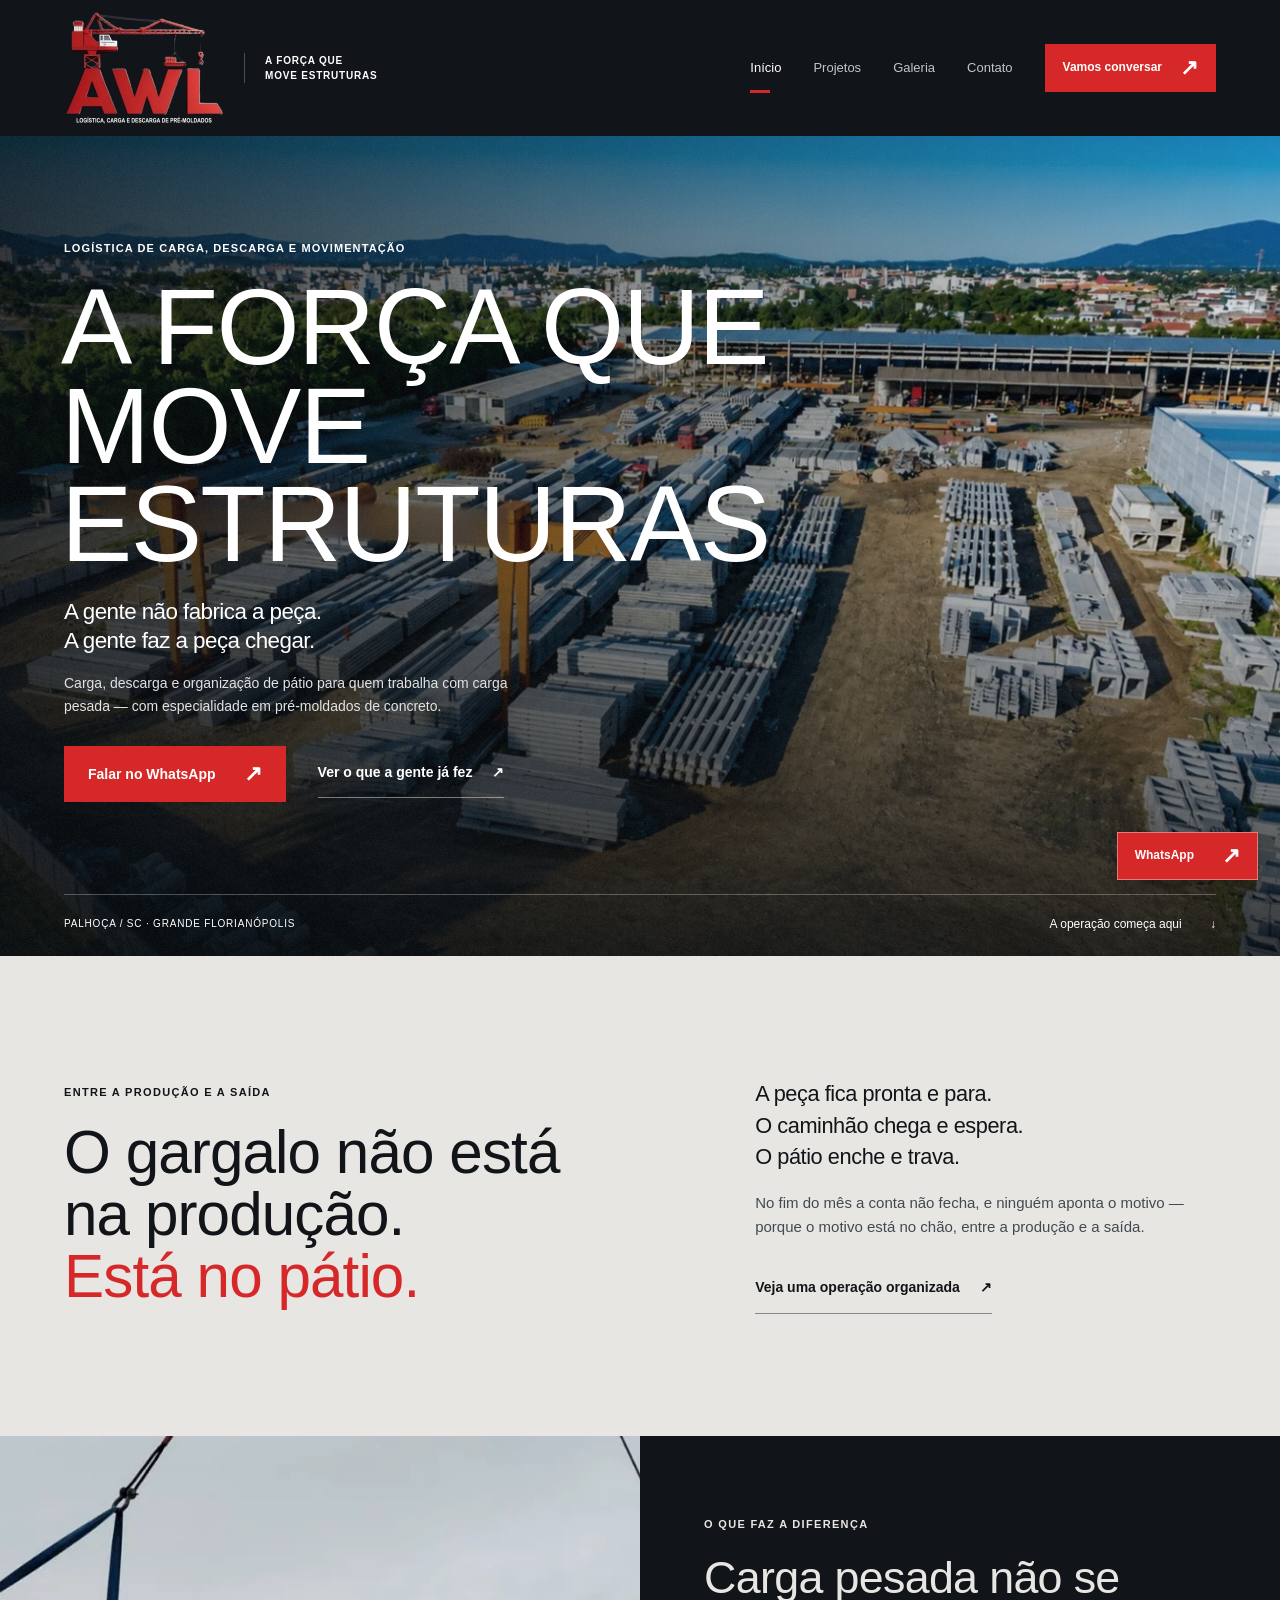
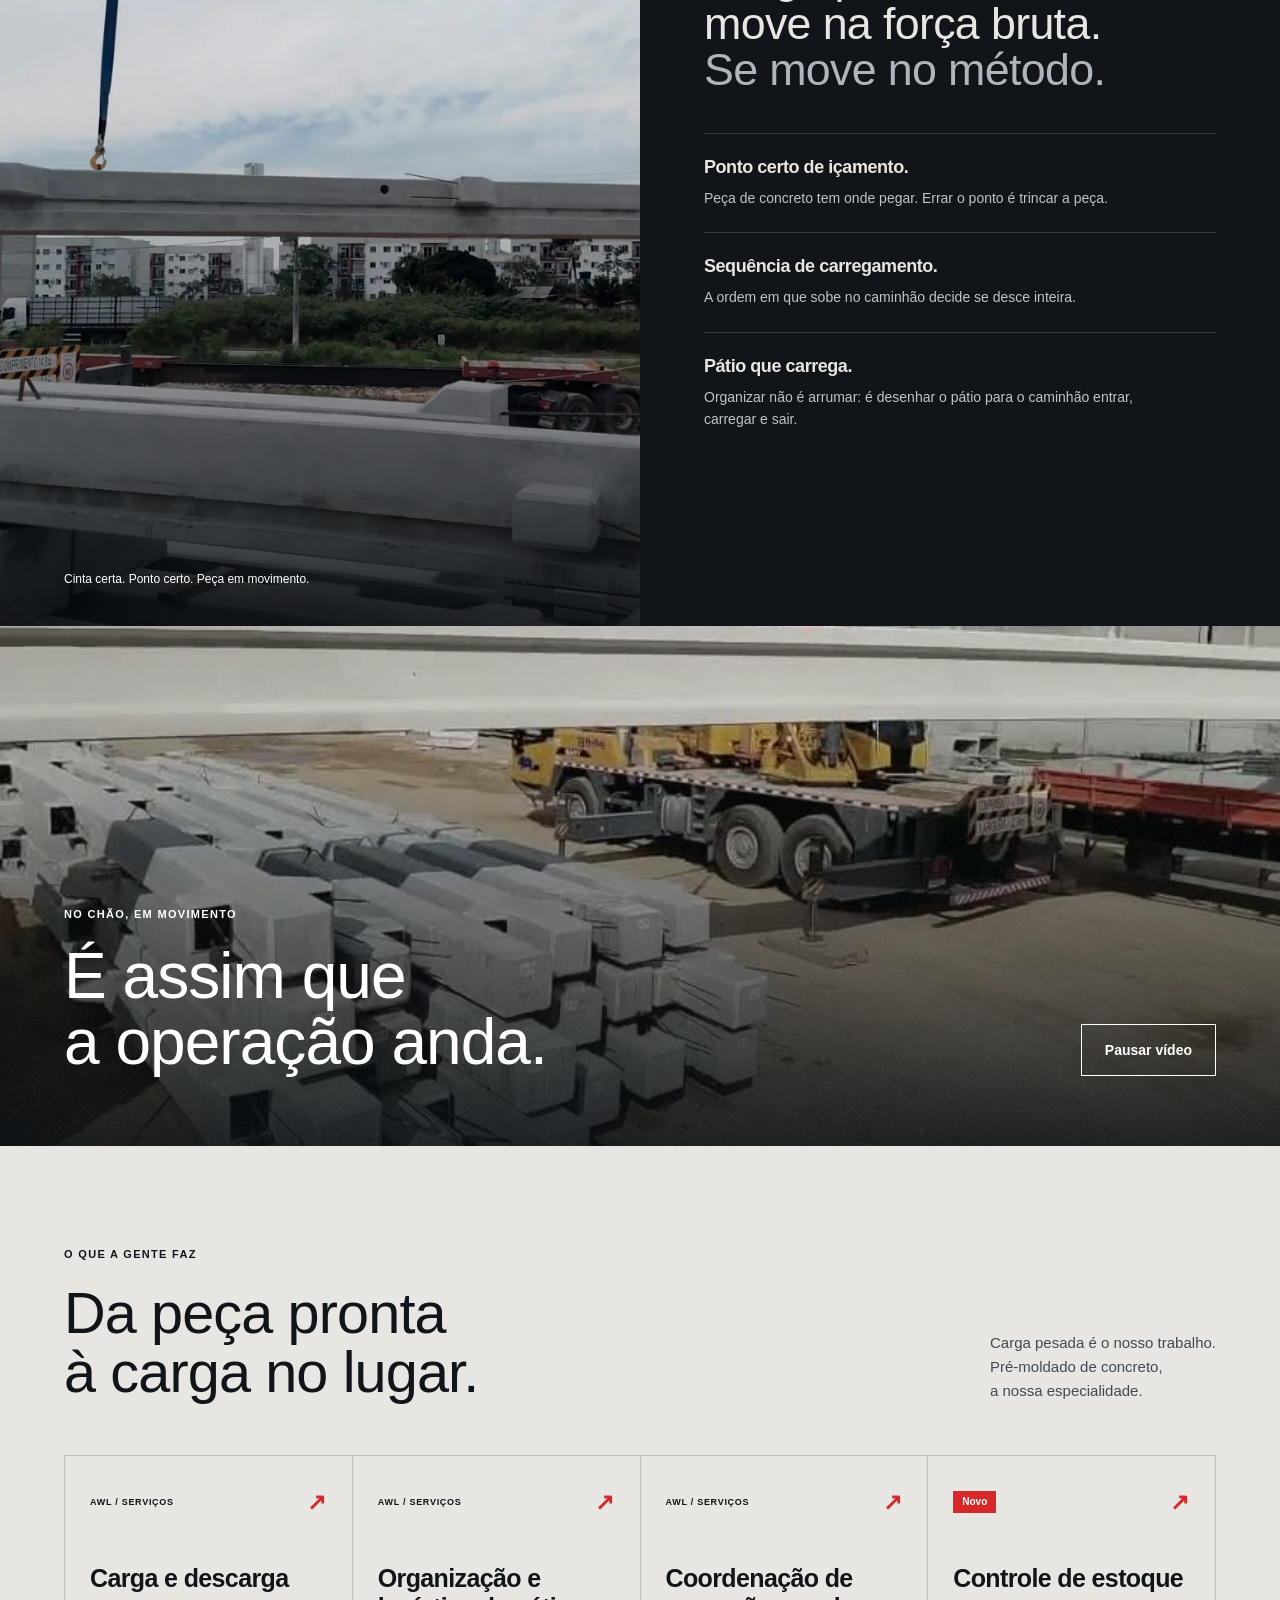
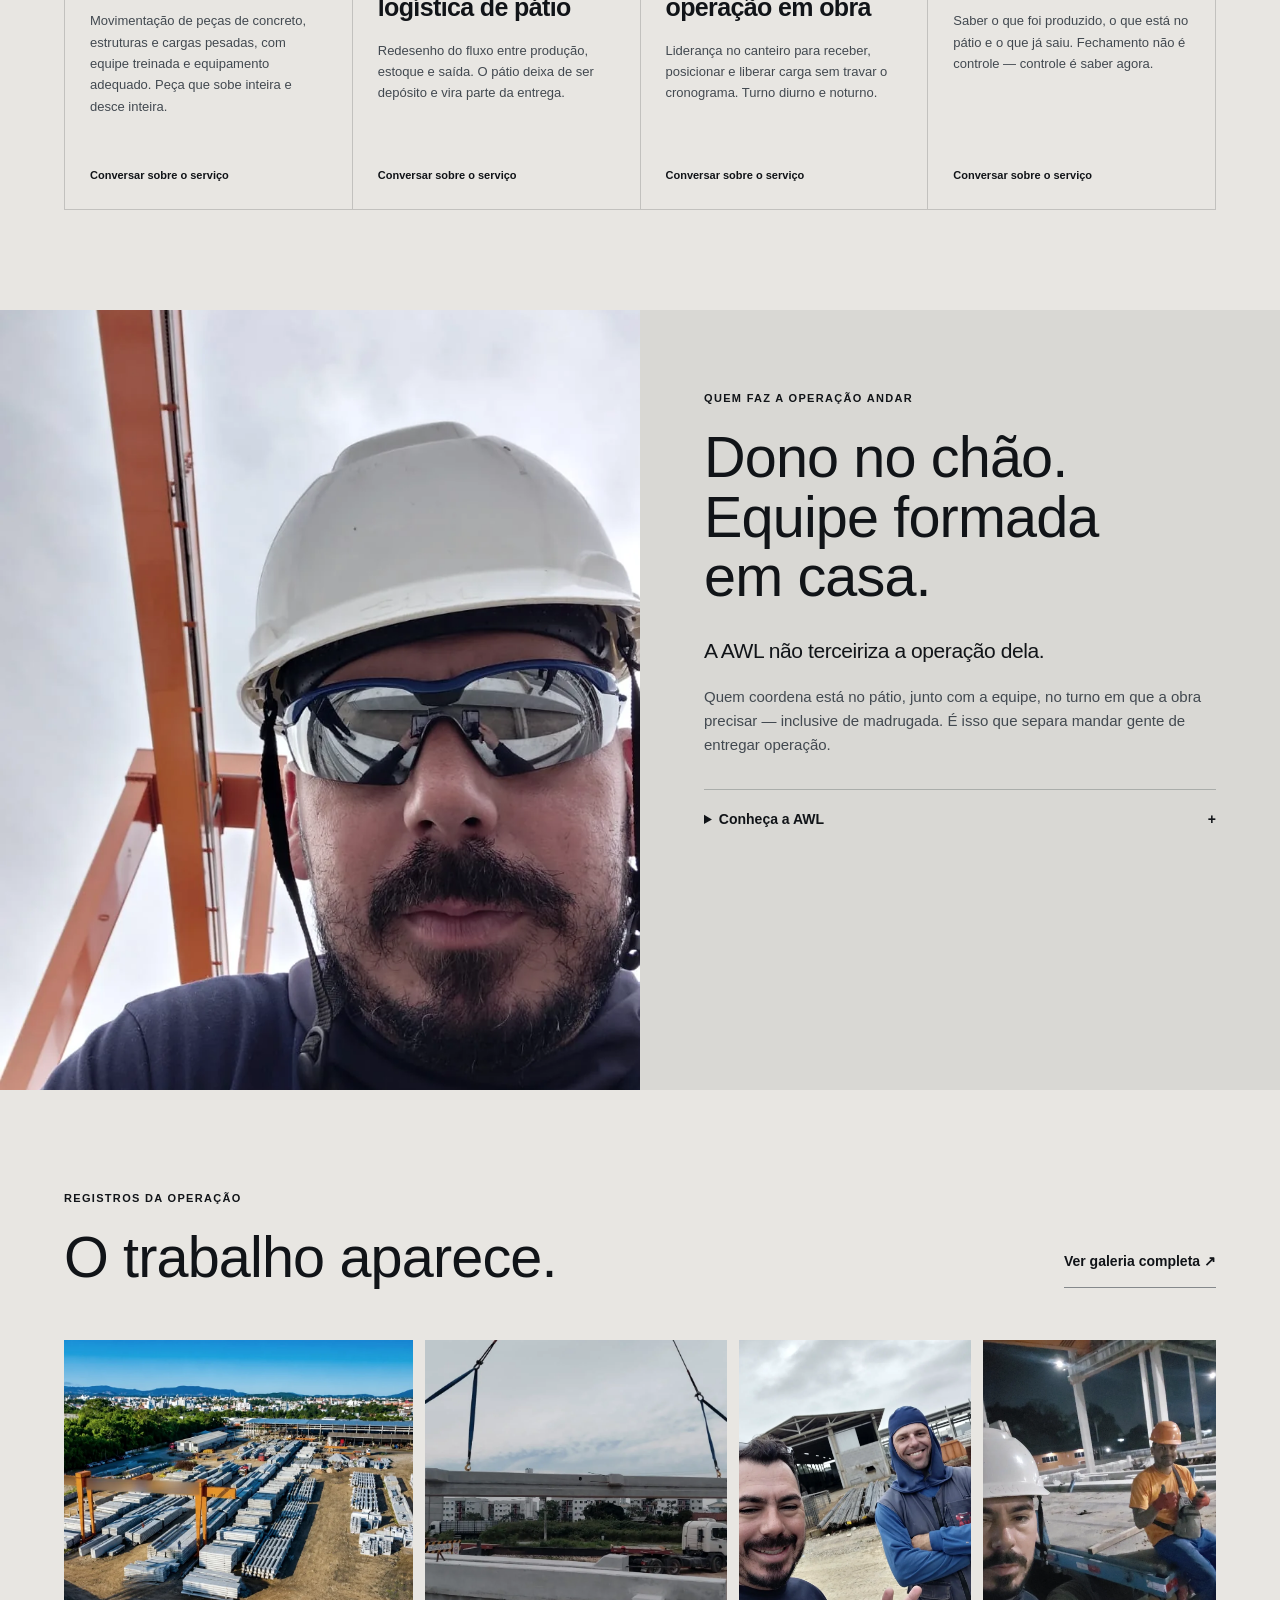
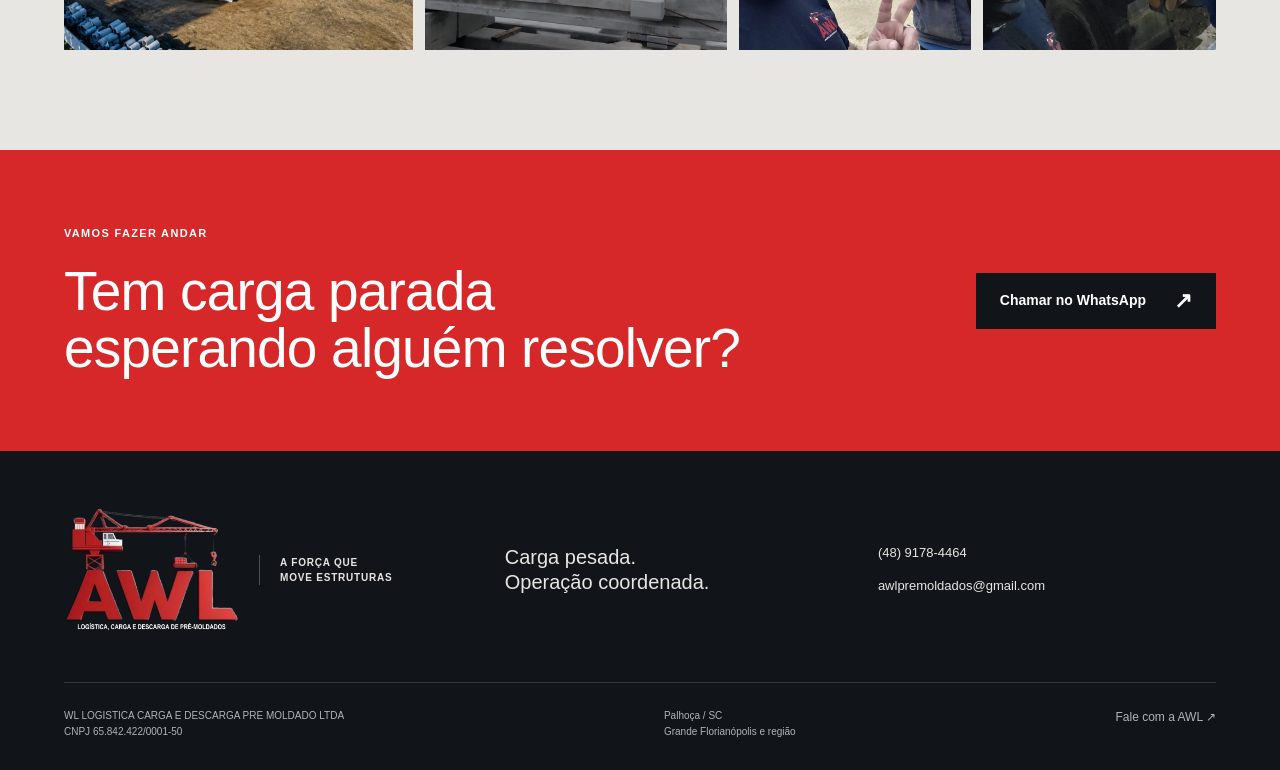
==== docs/index.html @ 14697c17 "feat(site): publica nova versão AWL no diretório do GitHub Pages" ====
<!DOCTYPE html>
<html lang="pt-BR">
 <head>
  <meta charset="utf-8"/>
  <meta content="width=device-width, initial-scale=1" name="viewport"/>
  <title>
   AWL | A FORÇA QUE MOVE ESTRUTURAS — Logística em Palhoça
  </title>
  <meta content="Carga, descarga e movimentação de cargas pesadas na Grande Florianópolis. AWL: operação coordenada e especialidade em pré-moldados de concreto." name="description"/>
  <meta content="#111418" name="theme-color"/>
  <meta content="index, follow" name="robots"/>
  <link href="https://lilianpacheco.github.io/AWLLOSGISTICA/index.html" rel="canonical"/>
  <meta content="website" property="og:type"/>
  <meta content="pt_BR" property="og:locale"/>
  <meta content="AWL" property="og:site_name"/>
  <meta content="AWL | A FORÇA QUE MOVE ESTRUTURAS — Logística em Palhoça" property="og:title"/>
  <meta content="Carga, descarga e movimentação de cargas pesadas na Grande Florianópolis. AWL: operação coordenada e especialidade em pré-moldados de concreto." property="og:description"/>
  <meta content="https://lilianpacheco.github.io/AWLLOSGISTICA/index.html" property="og:url"/>
  <meta content="https://lilianpacheco.github.io/AWLLOSGISTICA/img/patio.jpeg" property="og:image"/>
  <meta content="Pátio de operação com peças de concreto organizadas" property="og:image:alt"/>
  <meta content="summary_large_image" name="twitter:card"/>
  <meta content="AWL | A FORÇA QUE MOVE ESTRUTURAS — Logística em Palhoça" name="twitter:title"/>
  <meta content="Carga, descarga e movimentação de cargas pesadas na Grande Florianópolis. AWL: operação coordenada e especialidade em pré-moldados de concreto." name="twitter:description"/>
  <meta content="https://lilianpacheco.github.io/AWLLOSGISTICA/img/patio.jpeg" name="twitter:image"/>
  <link href="img/favicon.png" rel="icon" type="image/png"/>
  <style>
   *{box-sizing:border-box}body{margin:0;background:#e8e6e2;color:#111418;font-family:Arial,Helvetica,sans-serif}img{max-width:100%;height:auto}.site-header{background:#111418;color:#fff;min-height:88px}.hero{position:relative;background:#111418;color:#fff;min-height:calc(100svh - 88px)}.hero-image,.hero-shade{position:absolute;inset:0}.hero-image img{width:100%;height:100%;object-fit:cover}.hero-content{position:relative;z-index:1}[hidden]{display:none!important}
  </style>
  <link href="css/style.css" rel="stylesheet"/>
  <script id="business-schema" type="application/ld+json">{"@context":"https://schema.org","@type":"LocalBusiness","name":"AWL","legalName":"WL LOGISTICA CARGA E DESCARGA PRE MOLDADO LTDA","taxID":"65.842.422/0001-50","telephone":"+554891784464","email":"awlpremoldados@gmail.com","address":{"@type":"PostalAddress","addressLocality":"Palhoça","addressRegion":"SC","addressCountry":"BR"},"areaServed":"Grande Florianópolis e região","url":"https://lilianpacheco.github.io/AWLLOSGISTICA/","image":"https://lilianpacheco.github.io/AWLLOSGISTICA/img/patio.jpeg"}</script>
  <script defer="" src="js/main.js">
  </script>
 </head>
 <body class="home">
  <!-- THESIS: A força física e a coordenação aparecem juntas no pátio real.
OWN-WORLD: Grafite, concreto, vermelho de máquina, letras condensadas e geometria reta.
STORY: Identificar o gargalo, entender o método, ver a operação e conversar.
FIRST VIEWPORT: Fotografia aérea sangrada; slogan dominante à esquerda; ações abaixo e localização na base.
FORM: Composição industrial fixada pelo briefing do usuário; sem sorteio ou imagens geradas. -->
  <a class="skip-link" href="#conteudo">
   Pular para o conteúdo
  </a>
  <header class="site-header">
   <a aria-label="AWL — início" class="brand" href="index.html">
    <picture>
     <source srcset="img/logo-awl-web.webp" type="image/webp"/>
     <img alt="AWL — guindaste vermelho; logística, carga e descarga de pré-moldados" height="455" src="img/logo-awl-web.png" width="640"/>
    </picture>
    <span>
     A FORÇA QUE
     <br/>
     MOVE ESTRUTURAS
    </span>
   </a>
   <button aria-controls="navigation" aria-expanded="false" class="menu-toggle">
    Menu
    <span aria-hidden="true">
     ☰
    </span>
   </button>
   <nav aria-label="Principal" id="navigation">
    <a aria-current="page" href="index.html">
     Início
    </a>
    <a href="projetos.html">
     Projetos
    </a>
    <a href="galeria.html">
     Galeria
    </a>
    <a href="contato.html">
     Contato
    </a>
    <a class="button nav-cta" data-whatsapp="" href="https://wa.me/5548991784464?text=Ol%C3%A1%2C%20AWL!%20Gostaria%20de%20conversar%20sobre%20uma%20opera%C3%A7%C3%A3o%20de%20carga%20e%20descarga." rel="noopener" target="_blank">
     Vamos conversar
     <span aria-hidden="true">
      ↗
     </span>
    </a>
   </nav>
  </header>
  <main id="conteudo">
   <section class="hero">
    <div class="hero-image">
     <picture class="photo" style="background-image:url(img/patio-blur.webp)">
      <source sizes="(max-width: 700px) 100vw, 70vw" srcset="img/patio-720.webp 720w, img/patio.webp 1600w" type="image/webp"/>
      <img alt="Vista aérea de pátio industrial com peças de concreto alinhadas e pórtico de movimentação." decoding="async" fetchpriority="high" height="900" loading="eager" src="img/patio.jpeg" width="1600"/>
     </picture>
    </div>
    <div class="hero-shade">
    </div>
    <div class="hero-content">
     <p class="eyebrow">
      LOGÍSTICA DE CARGA, DESCARGA E MOVIMENTAÇÃO
     </p>
     <h1>
      A FORÇA QUE
      <br/>
      MOVE
      <br/>
      <span>
       ESTRUTURAS
      </span>
     </h1>
     <p class="hero-subtitle">
      A gente não fabrica a peça.
      <br/>
      A gente faz a peça chegar.
     </p>
     <p class="hero-support">
      Carga, descarga e organização de pátio para quem trabalha com carga pesada — com especialidade em pré-moldados de concreto.
     </p>
     <div class="hero-actions">
      <a class="button" data-whatsapp="" href="https://wa.me/5548991784464?text=Ol%C3%A1%2C%20AWL!%20Gostaria%20de%20conversar%20sobre%20uma%20opera%C3%A7%C3%A3o%20de%20carga%20e%20descarga." rel="noopener" target="_blank">
       Falar no WhatsApp
       <span aria-hidden="true">
        ↗
       </span>
      </a>
      <a class="text-link" href="projetos.html">
       Ver o que a gente já fez
       <span aria-hidden="true">
        ↗
       </span>
      </a>
     </div>
    </div>
    <div class="hero-foot">
     <span>
      PALHOÇA / SC · GRANDE FLORIANÓPOLIS
     </span>
     <a href="#problema">
      A operação começa aqui
      <span aria-hidden="true">
       ↓
      </span>
     </a>
    </div>
   </section>
   <section class="section problem" data-reveal="" id="problema">
    <div>
     <p class="eyebrow">
      ENTRE A PRODUÇÃO E A SAÍDA
     </p>
     <h2>
      O gargalo não está
      <br/>
      na produção.
      <br/>
      <span class="accent">
       Está no pátio.
      </span>
     </h2>
    </div>
    <div class="problem-copy">
     <p class="lead">
      A peça fica pronta e para.
      <br/>
      O caminhão chega e espera.
      <br/>
      O pátio enche e trava.
     </p>
     <p>
      No fim do mês a conta não fecha, e ninguém aponta o motivo — porque o motivo está no chão, entre a produção e a saída.
     </p>
     <a class="text-link dark-link" href="projetos.html#patio">
      Veja uma operação organizada
      <span aria-hidden="true">
       ↗
      </span>
     </a>
    </div>
   </section>
   <section class="method">
    <div class="method-image">
     <picture class="photo" style="background-image:url(img/icamento-blur.webp)">
      <source sizes="(max-width: 700px) 100vw, 70vw" srcset="img/icamento-720.webp 720w, img/icamento.webp 1599w" type="image/webp"/>
      <img alt="Viga longa suspensa por cintas azuis, com guindaste e carreta ao fundo." decoding="async" height="899" loading="lazy" src="img/icamento.jpeg" width="1599"/>
     </picture>
     <span class="image-caption">
      Cinta certa. Ponto certo. Peça em movimento.
     </span>
    </div>
    <div class="method-content" data-reveal="">
     <p class="eyebrow">
      O QUE FAZ A DIFERENÇA
     </p>
     <h2>
      Carga pesada não se move na força bruta.
      <br/>
      <span class="muted-light">
       Se move no método.
      </span>
     </h2>
     <div class="method-item">
      <h3>
       Ponto certo de içamento.
      </h3>
      <p>
       Peça de concreto tem onde pegar. Errar o ponto é trincar a peça.
      </p>
     </div>
     <div class="method-item">
      <h3>
       Sequência de carregamento.
      </h3>
      <p>
       A ordem em que sobe no caminhão decide se desce inteira.
      </p>
     </div>
     <div class="method-item">
      <h3>
       Pátio que carrega.
      </h3>
      <p>
       Organizar não é arrumar: é desenhar o pátio para o caminhão entrar, carregar e sair.
      </p>
     </div>
    </div>
   </section>
   <section aria-label="Vídeo real de içamento" class="film">
    <img alt="Viga de concreto suspensa sobre carreta durante operação de içamento." class="film-poster" height="354" loading="lazy" src="img/video-poster.jpeg" width="848"/>
    <video aria-label="Registro sem áudio: içamento de viga e movimentação no pátio" autoplay="" id="operation-video" loop="" muted="" playsinline="" poster="img/video-poster.jpeg" preload="none">
     <source src="img/operacao.mp4" type="video/mp4"/>
    </video>
    <div class="film-overlay">
    </div>
    <div class="film-content">
     <div>
      <p class="eyebrow">
       NO CHÃO, EM MOVIMENTO
      </p>
      <h2>
       É assim que
       <br/>
       a operação anda.
      </h2>
     </div>
     <button class="button button-outline" data-video-toggle="">
      Pausar vídeo
     </button>
    </div>
   </section>
   <section class="section services" id="servicos">
    <div class="section-heading" data-reveal="">
     <div>
      <p class="eyebrow">
       O QUE A GENTE FAZ
      </p>
      <h2>
       Da peça pronta
       <br/>
       à carga no lugar.
      </h2>
     </div>
     <p>
      Carga pesada é o nosso trabalho.
      <br/>
      Pré-moldado de concreto,
      <br/>
      a nossa especialidade.
     </p>
    </div>
    <div class="services-grid">
     <a class="service-card" href="contato.html?servico=Carga%20e%20descarga">
      <span class="service-top">
       <span>
        AWL / SERVIÇOS
       </span>
       <span aria-hidden="true">
        ↗
       </span>
      </span>
      <h3>
       Carga e descarga
      </h3>
      <p>
       Movimentação de peças de concreto, estruturas e cargas pesadas, com equipe treinada e equipamento adequado. Peça que sobe inteira e desce inteira.
      </p>
      <span class="service-link">
       Conversar sobre o serviço
      </span>
     </a>
     <a class="service-card" href="contato.html?servico=Organiza%C3%A7%C3%A3o%20e%20log%C3%ADstica%20de%20p%C3%A1tio">
      <span class="service-top">
       <span>
        AWL / SERVIÇOS
       </span>
       <span aria-hidden="true">
        ↗
       </span>
      </span>
      <h3>
       Organização e logística de pátio
      </h3>
      <p>
       Redesenho do fluxo entre produção, estoque e saída. O pátio deixa de ser depósito e vira parte da entrega.
      </p>
      <span class="service-link">
       Conversar sobre o serviço
      </span>
     </a>
     <a class="service-card" href="contato.html?servico=Coordena%C3%A7%C3%A3o%20de%20opera%C3%A7%C3%A3o%20em%20obra">
      <span class="service-top">
       <span>
        AWL / SERVIÇOS
       </span>
       <span aria-hidden="true">
        ↗
       </span>
      </span>
      <h3>
       Coordenação de operação em obra
      </h3>
      <p>
       Liderança no canteiro para receber, posicionar e liberar carga sem travar o cronograma. Turno diurno e noturno.
      </p>
      <span class="service-link">
       Conversar sobre o serviço
      </span>
     </a>
     <a class="service-card" href="contato.html?servico=Controle%20de%20estoque">
      <span class="service-top">
       <span class="badge">
        Novo
       </span>
       <span aria-hidden="true">
        ↗
       </span>
      </span>
      <h3>
       Controle de estoque
      </h3>
      <p>
       Saber o que foi produzido, o que está no pátio e o que já saiu. Fechamento não é controle — controle é saber agora.
      </p>
      <span class="service-link">
       Conversar sobre o serviço
      </span>
     </a>
    </div>
   </section>
   <section class="people" id="sobre">
    <div class="people-photo">
     <picture class="photo" style="background-image:url(img/lideranca-blur.webp)">
      <source sizes="(max-width: 700px) 100vw, 70vw" srcset="img/lideranca-720.webp 506w, img/lideranca.webp 899w" type="image/webp"/>
      <img alt="William com capacete e óculos sob o pórtico do pátio." decoding="async" height="1599" loading="lazy" src="img/lideranca.jpeg" width="899"/>
     </picture>
    </div>
    <div class="people-content" data-reveal="">
     <p class="eyebrow">
      QUEM FAZ A OPERAÇÃO ANDAR
     </p>
     <h2>
      Dono no chão.
      <br/>
      Equipe formada
      <br/>
      em casa.
     </h2>
     <p class="lead">
      A AWL não terceiriza a operação dela.
     </p>
     <p>
      Quem coordena está no pátio, junto com a equipe, no turno em que a obra precisar — inclusive de madrugada. É isso que separa mandar gente de entregar operação.
     </p>
     <details>
      <summary>
       Conheça a AWL
       <span aria-hidden="true">
        +
       </span>
      </summary>
      <div class="about-detail">
       <p>
        A AWL nasceu da junção de dois sócios e de uma constatação simples: fábrica boa perde dinheiro por causa de movimentação ruim. O trabalho é esse — entrar onde a carga trava e fazer ela andar.
       </p>
       <p>
        Hoje a empresa atende fábricas de pré-moldados, construtoras e empreiteiras na Grande Florianópolis, com equipe própria formada dentro de casa.
       </p>
       <picture class="photo" style="background-image:url(img/uniforme-blur.webp)">
        <source sizes="(max-width: 700px) 100vw, 70vw" srcset="img/uniforme-720.webp 506w, img/uniforme.webp 899w" type="image/webp"/>
        <img alt="William de capacete, óculos e uniforme AWL em pátio de peças de concreto." decoding="async" height="1599" loading="lazy" src="img/uniforme.jpeg" width="899"/>
       </picture>
      </div>
     </details>
    </div>
   </section>
   <section class="section preview">
    <div class="section-heading">
     <div>
      <p class="eyebrow">
       REGISTROS DA OPERAÇÃO
      </p>
      <h2>
       O trabalho aparece.
      </h2>
     </div>
     <a class="text-link dark-link" href="galeria.html">
      Ver galeria completa ↗
     </a>
    </div>
    <div class="preview-grid">
     <a aria-label="Ver na galeria: Vista aérea de pátio industrial com peças de concreto alinhadas e pórtico de movimentação." href="galeria.html">
      <picture class="photo" style="background-image:url(img/patio-blur.webp)">
       <source sizes="(max-width: 700px) 100vw, 70vw" srcset="img/patio-720.webp 720w, img/patio.webp 1600w" type="image/webp"/>
       <img alt="Vista aérea de pátio industrial com peças de concreto alinhadas e pórtico de movimentação." decoding="async" height="900" loading="lazy" src="img/patio.jpeg" width="1600"/>
      </picture>
     </a>
     <a aria-label="Ver na galeria: Viga longa suspensa por cintas azuis, com guindaste e carreta ao fundo." href="galeria.html">
      <picture class="photo" style="background-image:url(img/icamento-blur.webp)">
       <source sizes="(max-width: 700px) 100vw, 70vw" srcset="img/icamento-720.webp 720w, img/icamento.webp 1599w" type="image/webp"/>
       <img alt="Viga longa suspensa por cintas azuis, com guindaste e carreta ao fundo." decoding="async" height="899" loading="lazy" src="img/icamento.jpeg" width="1599"/>
      </picture>
     </a>
     <a aria-label="Ver na galeria: Dois integrantes de uniforme AWL no pátio, com galpão e ferragens ao fundo." href="galeria.html">
      <picture class="photo" style="background-image:url(img/equipe-patio-blur.webp)">
       <source sizes="(max-width: 700px) 100vw, 70vw" srcset="img/equipe-patio-720.webp 506w, img/equipe-patio.webp 899w" type="image/webp"/>
       <img alt="Dois integrantes de uniforme AWL no pátio, com galpão e ferragens ao fundo." decoding="async" height="1599" loading="lazy" src="img/equipe-patio.jpeg" width="899"/>
      </picture>
     </a>
     <a aria-label="Ver na galeria: Dois integrantes da equipe junto a peças de concreto sob galpão à noite." href="galeria.html">
      <picture class="photo" style="background-image:url(img/equipe-noite-blur.webp)">
       <source sizes="(max-width: 700px) 100vw, 70vw" srcset="img/equipe-noite-720.webp 506w, img/equipe-noite.webp 899w" type="image/webp"/>
       <img alt="Dois integrantes da equipe junto a peças de concreto sob galpão à noite." decoding="async" height="1599" loading="lazy" src="img/equipe-noite.jpeg" width="899"/>
      </picture>
     </a>
    </div>
   </section>
   <section class="closing">
    <div>
     <p class="eyebrow">
      VAMOS FAZER ANDAR
     </p>
     <h2>
      Tem carga parada
      <br/>
      esperando alguém resolver?
     </h2>
    </div>
    <a class="button" data-whatsapp="" href="https://wa.me/5548991784464?text=Ol%C3%A1%2C%20AWL!%20Gostaria%20de%20conversar%20sobre%20uma%20opera%C3%A7%C3%A3o%20de%20carga%20e%20descarga." rel="noopener" target="_blank">
     Chamar no WhatsApp
     <span aria-hidden="true">
      ↗
     </span>
    </a>
   </section>
  </main>
  <footer class="footer">
   <div class="footer-top">
    <a aria-label="AWL — início" class="brand" href="index.html">
     <picture>
      <source srcset="img/logo-awl-web.webp" type="image/webp"/>
      <img alt="AWL — guindaste vermelho; logística, carga e descarga de pré-moldados" height="455" src="img/logo-awl-web.png" width="640"/>
     </picture>
     <span>
      A FORÇA QUE
      <br/>
      MOVE ESTRUTURAS
     </span>
    </a>
    <p>
     Carga pesada.
     <br/>
     Operação coordenada.
    </p>
    <div>
     <a data-phone="" href="tel:+554891784464">
      <span data-config="phone">(48) 9178-4464</span>
     </a>
     <a data-email="" href="mailto:awlpremoldados@gmail.com">
      <span data-config="email">awlpremoldados@gmail.com</span>
     </a>
    </div>
   </div>
   <div class="footer-bottom">
    <p>
     <span data-config="legalName">WL LOGISTICA CARGA E DESCARGA PRE MOLDADO LTDA</span>
     <br/>
     CNPJ
     <span data-config="cnpj">65.842.422/0001-50</span>
    </p>
    <p>
     <span data-config="city">Palhoça</span>
     /
     <span data-config="state">SC</span>
     <br/>
     <span data-config="area">Grande Florianópolis e região</span>
    </p>
    <a href="contato.html">
     Fale com a AWL ↗
    </a>
   </div>
  </footer>
  <a class="button floating-contact" data-whatsapp="" href="https://wa.me/5548991784464?text=Ol%C3%A1%2C%20AWL!%20Gostaria%20de%20conversar%20sobre%20uma%20opera%C3%A7%C3%A3o%20de%20carga%20e%20descarga." rel="noopener" target="_blank">
   WhatsApp
   <span aria-hidden="true">
    ↗
   </span>
  </a>
 </body>
</html>
---- docs/css/style.css ----
:root{--red:#d62828;--dark:#111418;--paper:#e8e6e2;--ink:#424950;--steel:#6b7280;--line:#c2c1be;--display:Impact,'Arial Narrow','Franklin Gothic Condensed',sans-serif;--gutter:clamp(24px,5vw,88px);--ease:cubic-bezier(.16,1,.3,1)}

html{scroll-behavior:smooth;scroll-padding-top:30px}
body{font-size:16px;line-height:1.6;-webkit-font-smoothing:antialiased}
body.dialog-open{overflow:hidden}
a{color:inherit;text-decoration:none}
button,input,select,textarea{font:inherit}
button,a,input,select,textarea{-webkit-tap-highlight-color:transparent}
button{cursor:pointer}
button:disabled{cursor:wait;opacity:.6}
button{color:inherit}
p,h1,h2,h3,figure{margin:0}
p+p{margin-top:18px}
h1,h2,h3{line-height:1.03;text-wrap:balance}
h1,h2{font-family:var(--display);font-weight:400;letter-spacing:-.015em}
h1{font-size:clamp(64px,8.4vw,132px)}
h2{font-size:clamp(42px,4.5vw,72px)}
h3{font-size:22px;font-weight:700;letter-spacing:-.025em;line-height:1.18}
img{display:block}
picture{display:block}
::selection{background:var(--red);color:#fff}
:focus-visible{outline:3px solid var(--red);outline-offset:5px}
.button:focus-visible,.filters button:focus-visible{outline-color:currentColor}
.skip-link{position:fixed;left:16px;top:10px;z-index:100;background:var(--paper);color:var(--dark);padding:12px 20px;transform:translateY(-160%)}
.skip-link:focus{transform:none}
.eyebrow{font-size:11px;font-weight:700;letter-spacing:.12em;line-height:1.5;margin-bottom:22px}
.accent{color:var(--red)}
.lead{font-size:clamp(20px,1.7vw,27px);line-height:1.45;letter-spacing:-.02em}
.muted-light{color:#aeb5bc}
.section{padding:100px var(--gutter)}
.button{min-height:52px;display:inline-flex;align-items:center;justify-content:space-between;gap:28px;padding:16px 23px;background:var(--red);color:#fff;border:1px solid transparent;font-weight:700;font-size:14px;line-height:1.3;transition:background .2s,transform .2s}
.button:hover{background:#b31e1e;transform:translateY(-2px)}
.button span{font-size:22px;line-height:1}
.text-link{display:inline-flex;align-items:center;gap:20px;min-height:48px;font-size:14px;font-weight:700;border-bottom:1px solid #ffffff70;padding-bottom:3px;transition:color .2s}
.text-link:hover{color:#f0a6a6}
.dark-link{border-color:#85898c}
.dark-link:hover{color:var(--red)}
.site-header{height:88px;padding:0 var(--gutter);display:flex;align-items:center;justify-content:space-between;gap:28px;position:relative;z-index:10}
.brand{display:flex;align-items:center;gap:20px;flex-shrink:0}
.brand img{width:92px;height:auto}
.brand>span{font-size:9px;letter-spacing:.08em;font-weight:700;line-height:1.5;border-left:1px solid #ffffff40;padding-left:20px}
#navigation{display:flex;align-items:center;gap:32px}
#navigation>a:not(.button){font-size:13px;padding:30px 0;position:relative;color:#c1c6cb}
#navigation>a:hover,#navigation>a[aria-current]{color:#fff}
#navigation>a[aria-current]:after{content:'';position:absolute;height:3px;background:var(--red);bottom:15px;left:0;width:20px}
.nav-cta{min-height:44px;padding:12px 17px;font-size:12px;gap:18px}
.menu-toggle{display:none}
.hero{min-height:820px;height:calc(100svh - 88px);max-height:1100px;overflow:hidden;display:flex;flex-direction:column;justify-content:center}
.hero-image{transform:scale(1.08);will-change:transform}
.hero-image .photo,.hero-image img{width:100%;height:100%;object-fit:cover;object-position:60% 55%}
.hero-shade{background:linear-gradient(90deg,rgba(8,12,15,.82),rgba(8,12,15,.40) 58%,rgba(8,12,15,.12)),linear-gradient(0deg,rgba(8,12,15,.8),transparent 50%)}
.hero:after,.film:after{content:'';position:absolute;inset:0;background:url('../img/grain.png');opacity:.4;pointer-events:none}
.hero-content{padding:50px var(--gutter) 100px}
.hero .eyebrow{font-size:11px;letter-spacing:.1em}
.hero h1{font-size:clamp(78px,8.35vw,138px);line-height:.92;letter-spacing:-.015em;margin-left:-3px;max-width:1000px;text-wrap:initial}
.hero h1 span{color:#fff}
.hero-subtitle{font-size:clamp(19px,1.75vw,28px);line-height:1.27;letter-spacing:-.025em;font-weight:500;margin-top:25px}
.hero-support{font-size:14px;line-height:1.65;max-width:450px;color:#e0e2e4;margin-top:17px}
.hero-actions{display:flex;gap:32px;align-items:center;margin-top:28px;flex-wrap:wrap}
.hero-foot{position:absolute;left:var(--gutter);right:var(--gutter);bottom:22px;display:flex;justify-content:space-between;align-items:center;border-top:1px solid #ffffff45;padding-top:20px;font-size:10px;letter-spacing:.08em;z-index:2}
.hero-foot a{font-size:12px;letter-spacing:0}
.hero-foot a span{margin-left:25px}
.problem{display:grid;grid-template-columns:1.2fr 1fr;gap:12%;align-items:center;padding-top:122px;padding-bottom:122px}
.problem h2{font-size:clamp(44px,4.7vw,76px)}
.problem-copy{max-width:470px}
.problem-copy>p:not(.lead){color:var(--ink);font-size:15px}
.problem .text-link{margin-top:27px}
.method{background:var(--dark);color:var(--paper);display:grid;grid-template-columns:1fr 1fr}
.method-image{position:relative;min-height:790px;overflow:hidden}
.method-image .photo,.method-image img{height:100%;width:100%;object-fit:cover;object-position:43% center}
.method-image:after{content:'';position:absolute;inset:0;background:linear-gradient(0deg,#080c10ce,transparent 40%)}
.image-caption{position:absolute;left:var(--gutter);bottom:36px;right:24px;z-index:1;color:#fff;font-size:12px}
.method-content{padding:80px clamp(32px,5vw,85px)}
.method h2{font-size:clamp(40px,3.5vw,56px);margin-bottom:40px}
.method-item{padding:23px 0;border-top:1px solid #ffffff28}
.method-item h3{font-size:18px;margin-bottom:9px}
.method-item p{font-size:14px;color:#bfc5cb;max-width:430px}
.film{position:relative;min-height:520px;overflow:hidden;background:var(--dark);color:#fff}
.film-poster,.film video{position:absolute;inset:0;width:100%;height:100%;object-fit:cover}
.film video[hidden]{display:none}
.film-overlay{position:absolute;inset:0;background:linear-gradient(0deg,#080c10df,rgba(8,12,16,.05) 85%)}
.film-content{position:relative;z-index:1;display:flex;justify-content:space-between;align-items:flex-end;padding:280px var(--gutter) 54px;gap:30px}
.film h2{font-size:clamp(45px,5vw,76px)}
.button-outline{background:transparent;border-color:#fff;color:#fff}
.button-outline:hover{background:#ffffff15}
.section-heading{display:flex;justify-content:space-between;align-items:flex-end;gap:40px;margin-bottom:52px}
.section-heading>p{font-size:15px;color:var(--ink)}
.services-grid{display:grid;grid-template-columns:repeat(4,1fr);border-left:1px solid var(--line)}
.service-card{display:flex;flex-direction:column;padding:28px 25px 24px;border:1px solid var(--line);border-left:0;transition:background .25s,color .25s;min-height:355px}
.service-top{display:flex;justify-content:space-between;align-items:center;font-size:9px;font-weight:700;letter-spacing:.08em;margin-bottom:43px}
.service-top>span:last-child{font-size:23px;color:var(--red)}
.service-card h3{font-size:25px;margin-bottom:17px}
.service-card p{font-size:13px;line-height:1.65;color:var(--ink)}
.service-link{font-size:11px;font-weight:700;margin-top:auto;padding-top:25px}
.service-card:hover{background:var(--dark);color:var(--paper)}
.service-card:hover p{color:#c5cbd0}
.badge{background:var(--red);color:#fff;font-size:10px;padding:3px 9px;letter-spacing:0}
.people{display:grid;grid-template-columns:1fr 1fr;background:#d9d8d4}
.people-photo{min-height:730px}
.people-photo .photo,.people-photo img{width:100%;height:100%;object-fit:cover;object-position:70% 45%}
.people-content{padding:80px clamp(32px,5vw,85px)}
.people h2{margin-bottom:30px}
.people .lead{font-size:21px}
.people-content>p:not(.eyebrow):not(.lead){font-size:15px;color:var(--ink)}
details{margin-top:32px;border-top:1px solid #aaadaa;padding-top:18px}
summary{cursor:pointer;font-size:14px;font-weight:700;min-height:42px}
summary span{float:right}
.about-detail{padding-top:12px;font-size:14px}
.about-detail .photo{margin-top:25px;max-width:240px}
.about-detail img{width:100%;height:auto}
.preview-grid{display:grid;grid-template-columns:1.5fr 1.3fr 1fr 1fr;gap:12px}
.preview-grid>a{overflow:hidden}
.preview-grid .photo,.preview-grid img{width:100%;height:310px;object-fit:cover}
.preview-grid>a:nth-child(3) img{object-position:50% 60%}
.preview-grid img{transition:transform .5s var(--ease)}
.preview-grid a:hover img{transform:scale(1.04)}
.closing{background:var(--red);color:#fff;padding:75px var(--gutter);display:flex;justify-content:space-between;align-items:center;gap:35px}
.closing h2{font-size:clamp(40px,4.3vw,68px)}
.closing .button{background:var(--dark);flex-shrink:0}
.closing .button:hover{background:#292e34}
.footer{background:var(--dark);color:#e8e6e2;padding:56px var(--gutter) 30px}
.footer-top{display:grid;grid-template-columns:1.2fr 1fr 1fr;gap:35px;align-items:center;padding-bottom:50px}
.footer-top>p{font-size:20px;line-height:1.25}
.footer-top>div:last-child{display:flex;flex-direction:column;font-size:13px;gap:12px}
.footer a:hover{color:#fff;text-decoration:underline;text-underline-offset:5px}
.footer-bottom{display:flex;justify-content:space-between;align-items:flex-start;gap:32px;border-top:1px solid #ffffff26;padding-top:25px;font-size:10px;color:#afb5bd}
.footer-bottom p+p{margin-top:0}
.footer-bottom>a{font-size:12px}
.floating-contact{position:fixed;bottom:20px;right:22px;z-index:12;min-height:48px;padding:12px 17px;font-size:12px;box-shadow:0 5px 20px #0003;border:1px solid #ffffff60}
.page-intro{padding-top:83px;padding-bottom:70px}
.page-intro .eyebrow{color:var(--red)}
.page-intro h1{font-size:clamp(66px,8.6vw,130px);line-height:.96}
.page-intro>.lead{margin-top:32px;color:var(--ink);font-size:20px}
.case-nav{display:flex;gap:38px;flex-wrap:wrap;margin-top:47px;border-top:1px solid var(--line);padding-top:20px;font-size:13px;font-weight:700}
.case-nav a{padding:8px 0}
.case-nav a:hover{color:var(--red)}
.case{padding-top:75px;padding-bottom:75px;border-top:1px solid var(--line)}
.case:nth-of-type(odd){background:#dcdad6}
.case-title{display:flex;justify-content:space-between;gap:40px;align-items:flex-end;margin-bottom:42px}
.case-title h2{font-size:clamp(43px,5vw,76px);width:65%}
.case-photo{overflow:hidden;background-size:cover}
.case-photo img{width:100%;height:auto;max-height:630px;object-fit:cover}
.case#noturno .case-photo{max-width:800px;margin-inline:auto}
.case#noturno .case-photo img{max-height:none}
.case-fields{display:grid;grid-template-columns:repeat(3,1fr);gap:55px;padding-top:35px}
.case-fields h3{font-size:16px;margin-bottom:13px}
.case-fields p{font-size:14px;color:var(--ink)}
.before-slot{font-size:13px;color:var(--ink);max-width:650px}
.gallery-section{padding-top:0}
.gallery-toolbar{display:flex;justify-content:space-between;align-items:center;gap:25px;margin-bottom:40px;border-top:1px solid var(--line);padding-top:25px}
.filters{display:flex;gap:9px;flex-wrap:wrap}
.filters button{background:transparent;border:1px solid #959a9d;padding:11px 20px;font-size:13px;min-height:46px}
.filters button[aria-pressed=true]{background:var(--dark);color:var(--paper);border-color:var(--dark)}
.filters button:hover{border-color:var(--red)}
#gallery-count{font-size:12px;color:var(--ink);white-space:nowrap}
.gallery-grid{columns:3;column-gap:26px}
.gallery-grid figure{break-inside:avoid;margin-bottom:36px}
.gallery-grid figure>a{display:block;position:relative;overflow:hidden;background:var(--dark)}
.gallery-grid img{width:100%;height:auto;transition:transform .5s var(--ease)}
.gallery-grid figure>a:hover img{transform:scale(1.025)}
.expand-mark{position:absolute;right:12px;bottom:12px;background:var(--dark);color:#fff;width:40px;height:40px;display:grid;place-items:center;font-size:20px}
.gallery-grid figcaption{padding-top:15px}
.gallery-grid h2{font:700 17px/1.3 Arial,sans-serif;letter-spacing:-.025em;text-wrap:initial}
.gallery-grid figcaption p{font-size:12px;color:var(--ink);margin-top:5px}
.photo{background-size:cover;background-position:center}
.photo img{transition:opacity .3s}
.lightbox-media{display:flex;align-items:center;justify-content:center;min-height:0;flex:1}
.lightbox-media img,.lightbox-media video{max-width:100%;max-height:72vh;object-fit:contain;min-height:0;width:auto;height:auto}
dialog{border:1px solid #444b53;background:var(--dark);color:var(--paper);padding:18px 24px;max-width:min(1200px,95vw);width:95vw;max-height:95dvh}
dialog[open]{display:flex;flex-direction:column}
dialog::backdrop{background:#050709ed}
.lightbox-top,.lightbox-bottom{display:flex;align-items:center;justify-content:space-between;gap:20px}
.lightbox-top{padding-bottom:16px}
.lightbox-bottom{padding-top:16px}
.lightbox-top button,.lightbox-bottom button{border:1px solid #727b85;background:transparent;padding:10px 18px;min-height:44px;min-width:44px}
.lightbox-position{font-size:12px}
#lightbox-caption{font-size:13px;text-align:center;max-width:650px}
.contact-intro{padding-bottom:60px}
.contact-layout{display:grid;grid-template-columns:.8fr 1.2fr;gap:9%;padding-top:25px}
.contact-info h2{font-size:46px;margin-bottom:28px}
.contact-info dl{margin:35px 0}
.contact-info dt{font-size:11px;font-weight:700;letter-spacing:.05em;color:var(--ink);margin-top:28px}
.contact-info dd{margin:7px 0 0;font-size:17px;overflow-wrap:anywhere}
.contact-info dd a:hover{color:var(--red)}
.contact-note{border-top:1px solid var(--line);padding-top:24px;font-size:13px;color:var(--ink)}
.form-wrap{border-top:2px solid var(--dark);padding-top:26px}
.form-wrap h2{font:700 27px/1.2 Arial,sans-serif;letter-spacing:-.025em}
.form-wrap>p{margin-top:14px;font-size:14px;color:var(--ink)}
form{margin-top:32px}
.form-row{display:grid;grid-template-columns:1fr 1fr;gap:22px}
.field{margin-bottom:18px;min-width:0}
label{display:block;font-size:12px;font-weight:700;margin-bottom:9px}
label span{font-weight:400;color:var(--ink);font-size:10px}
input,select,textarea{width:100%;background:#f0efec;border:1px solid #969c9f;padding:13px 12px;min-height:49px;color:var(--dark);border-radius:0;max-width:100%;font-size:16px}
textarea{resize:vertical}
input::placeholder,textarea::placeholder{color:#62696f;font-size:13px}
input[aria-invalid=true],select[aria-invalid=true],textarea[aria-invalid=true]{border:2px solid #b51d1d}
.field-error{display:block;color:#a11b1b;font-size:12px;margin-top:5px;line-height:1.35}
.form-note{font-size:12px;color:var(--ink);margin:0 0 24px;max-width:460px}
.form-status{margin-top:18px;color:#a11b1b;font-size:14px;line-height:1.5}
.form-status.success{color:#245735}
.form-status a{text-decoration:underline}
.form-status:empty{display:none}
.revealed{animation:reveal .8s var(--ease) both}
@keyframes reveal{from{transform:translateY(18px);opacity:.7}
to{transform:none;opacity:1}
}

@media(min-width:1600px){.hero{min-height:880px}
.hero-content{padding-top:70px}
.hero-support{max-width:520px;font-size:16px}
.hero-actions{margin-top:34px}
}

@media(max-width:1100px){.brand>span{display:none}
#navigation{gap:24px}
.hero{min-height:790px}
.hero h1{font-size:108px}
.hero-content{padding-top:40px}
.services-grid{grid-template-columns:repeat(2,1fr);gap:0}
.service-card{min-height:320px}
.service-card:nth-child(n+3){border-top:0}
.section{padding-top:75px;padding-bottom:75px}
.method-image{min-height:740px}
.method-content{padding:55px 36px}
.method h2{font-size:42px}
.people-content{padding:60px 36px}
.people-photo{min-height:660px}
.people h2{font-size:48px}
.footer-top{grid-template-columns:1fr 1fr}
.footer-top>p{display:none}
.contact-layout{gap:6%}
.contact-info dd{font-size:15px}
}

@media(max-width:760px){:root{--gutter:24px}
.site-header{height:76px;min-height:76px;padding-inline:24px}
.brand img{width:83px}
.brand>span{display:block;font-size:7px;padding-left:12px}
.brand{gap:12px}
.menu-toggle{display:flex;align-items:center;gap:16px;background:transparent;border:1px solid #68717a;min-height:44px;padding:9px 13px;font-size:12px}
.menu-toggle span{font-size:15px}
#navigation{display:none;position:absolute;top:76px;left:0;right:0;background:var(--dark);padding:16px 24px 25px;align-items:stretch;gap:0;border-top:1px solid #454b52}
#navigation.open{display:flex;flex-direction:column}
#navigation>a:not(.button){padding:14px 0;min-height:48px}
#navigation>a[aria-current]:after{bottom:10px}
#navigation .nav-cta{margin-top:15px;justify-content:center}
.hero{height:auto;max-height:none;min-height:calc(100svh - 76px)}
.hero-content{padding:60px var(--gutter) 115px}
.hero h1{font-size:clamp(59px,12vw,91px);line-height:.96}
.hero .eyebrow{font-size:9px;max-width:290px;line-height:1.6;margin-bottom:25px}
.hero-subtitle{font-size:21px;margin-top:25px}
.hero-support{font-size:13px;max-width:340px}
.hero-image img{object-position:63% 50%}
.hero-shade{background:linear-gradient(90deg,#080c10c9,#080c1077),linear-gradient(0deg,#080c10d9,transparent 70%)}
.hero-actions{gap:15px;align-items:flex-start;flex-direction:column;margin-top:26px}
.hero-actions .button{min-width:220px}
.hero-actions .text-link{font-size:12px;min-height:40px}
.hero-foot{font-size:8px;bottom:24px;padding-top:15px}
.hero-foot>a{font-size:0}
.hero-foot>a span{font-size:22px;margin-left:0}
.section{padding:66px var(--gutter)}
.problem{display:block}
.problem h2{font-size:49px}
.problem-copy{margin-top:35px;max-width:none}
.problem-copy .lead{font-size:22px}
.problem-copy>p:not(.lead){font-size:14px}
.method{display:flex;flex-direction:column}
.method-image{height:330px;min-height:0}
.method-image img{object-position:50% 50%}
.method-content{padding:53px var(--gutter)}
.method h2{font-size:42px}
.method-item{padding:22px 0}
.film{min-height:410px}
.film-content{padding:175px var(--gutter) 36px;align-items:flex-start;flex-direction:column;gap:25px}
.film h2{font-size:49px}
.film-content .eyebrow{margin-bottom:15px}
.film .button{font-size:12px;min-height:44px;padding:12px 16px}
.section-heading{display:block;margin-bottom:33px}
.section-heading h2{font-size:48px}
.section-heading>p,.section-heading>.text-link{margin-top:24px}
.services-grid{grid-template-columns:1fr}
.service-card{min-height:0;padding:24px}
.service-card+.service-card{border-top:0}
.service-top{margin-bottom:26px}
.service-card h3{font-size:25px;max-width:260px}
.service-card p{font-size:14px}
.service-link{padding-top:22px}
.people{display:flex;flex-direction:column}
.people-photo{min-height:0;max-height:none}
.people-photo .photo,.people-photo img{height:auto;max-height:none;width:100%}
.people-content{padding:50px var(--gutter)}
.people h2{font-size:50px}
.preview-grid{grid-template-columns:1fr 1fr;gap:12px}
.preview-grid .photo,.preview-grid img{height:210px}
.preview-grid>a:nth-child(3) .photo,.preview-grid>a:nth-child(3) img,.preview-grid>a:nth-child(4) .photo,.preview-grid>a:nth-child(4) img{height:auto}
.closing{padding:55px var(--gutter);align-items:flex-start;flex-direction:column;gap:28px}
.closing h2{font-size:44px}
.closing .eyebrow{margin-bottom:18px}
.footer{padding:43px var(--gutter) 96px}
.footer-top{display:flex;flex-direction:column;align-items:flex-start;padding-bottom:35px;gap:28px}
.footer .brand>span{font-size:8px}
.footer-bottom{flex-direction:column;gap:17px}
.footer-bottom p{max-width:290px;font-size:10px;line-height:1.8}
.floating-contact{bottom:16px;right:16px;font-size:12px;min-height:48px}
.page-intro{padding-top:58px;padding-bottom:50px}
.page-intro h1{font-size:clamp(56px,12vw,88px)}
.page-intro>.lead{font-size:18px;margin-top:25px}
.case-nav{gap:15px 22px;margin-top:30px;font-size:11px}
.case-title{display:block;margin-bottom:30px}
.case-title h2{width:auto;font-size:47px}
.case-photo img{max-height:none;height:auto;object-fit:contain}
.case-fields{grid-template-columns:1fr;gap:25px;padding-top:28px}
.case-fields p{font-size:14px}
.gallery-section{padding-top:0}
.gallery-toolbar{display:block}
.filters{gap:7px}
.filters button{padding:10px 14px;font-size:12px}
.gallery-toolbar>p{margin-top:17px}
.gallery-grid{columns:2;column-gap:15px}
.gallery-grid figure{margin-bottom:25px}
.gallery-grid h2{font-size:15px}
.gallery-grid figcaption p{font-size:11px;line-height:1.5}
.expand-mark{width:32px;height:32px;font-size:18px;right:8px;bottom:8px}
.contact-layout{grid-template-columns:1fr;padding-top:0;gap:55px}
.contact-info h2{font-size:44px}
.contact-info dd{font-size:17px}
.form-row{grid-template-columns:1fr;gap:0}
.form-wrap h2{font-size:26px}
dialog{padding:12px;max-width:96vw;width:96vw}
.lightbox-media img,.lightbox-media video{max-height:65dvh}
.lightbox-bottom{gap:12px;align-items:flex-start}
#lightbox-caption{font-size:11px}
.lightbox-top button,.lightbox-bottom button{padding:10px 12px}
.lightbox-top{padding-bottom:12px}
}

@media(max-width:360px){.brand>span{display:none}
.hero h1{font-size:55px}
.gallery-grid{columns:1}
.hero-support{font-size:12px}
.filters button{padding:10px 12px}
}

@media(prefers-reduced-motion:reduce){html{scroll-behavior:auto}
*,*:before,*:after{animation:none!important;transition:none!important;scroll-behavior:auto!important}
.hero-image{transform:none!important;will-change:auto}
.film video{display:none}
.film [data-video-toggle]{display:none}
}

@media print{.menu-toggle,.floating-contact,.hero-actions,.film,.closing,button{display:none!important}
.site-header,.footer{background:#fff;color:#111}
.hero{min-height:0;height:auto}
.hero-content{padding:30px}
.section{padding:30px}
.hero-image,.hero-shade{display:none}
.hero{color:#111;background:#fff}
.hero h1 span{color:#111}
.hero-foot{position:static}
.hero h1{font-size:48px}
.hero-support{color:#111}
a{text-decoration:underline}
}


/* Aprimoramento progressivo: navegação continua disponível sem JavaScript. */
@media(min-width:761px){.people-photo{position:relative;min-height:780px}
.people-photo>.photo{position:absolute;inset:0}
}

@media(max-width:760px){body:not(.js) .menu-toggle{display:none}
body:not(.js) .site-header{height:auto;flex-wrap:wrap;padding-block:18px}
body:not(.js) #navigation{display:flex;position:static;flex-wrap:wrap;padding:0;gap:15px;width:100%;border:0}
body:not(.js) #navigation>a:not(.button){padding:10px 0}
.js #navigation:not(.open){display:none}
}


.page-intro .eyebrow,.dark-link:hover,.case-nav a:hover,.contact-info dd a:hover{color:#b31e1e}

/* Marca original enviada por César: recorte transparente, sem substituição de desenho. */
.site-header{height:136px;min-height:136px}
.brand picture{flex-shrink:0}
.brand img{width:160px;height:auto}
.brand>span{font-size:10px}
.hero{height:calc(100svh - 136px)}
.footer .brand img{width:175px}
@media(max-width:760px){
 .site-header{height:114px;min-height:114px}
 .brand img{width:128px}
 .brand>span{font-size:8px;max-width:95px}
 #navigation{top:114px}
 .hero{height:auto;min-height:calc(100svh - 114px)}
 .footer .brand img{width:160px}
}
@media(max-width:380px){.site-header .brand>span{display:none}}
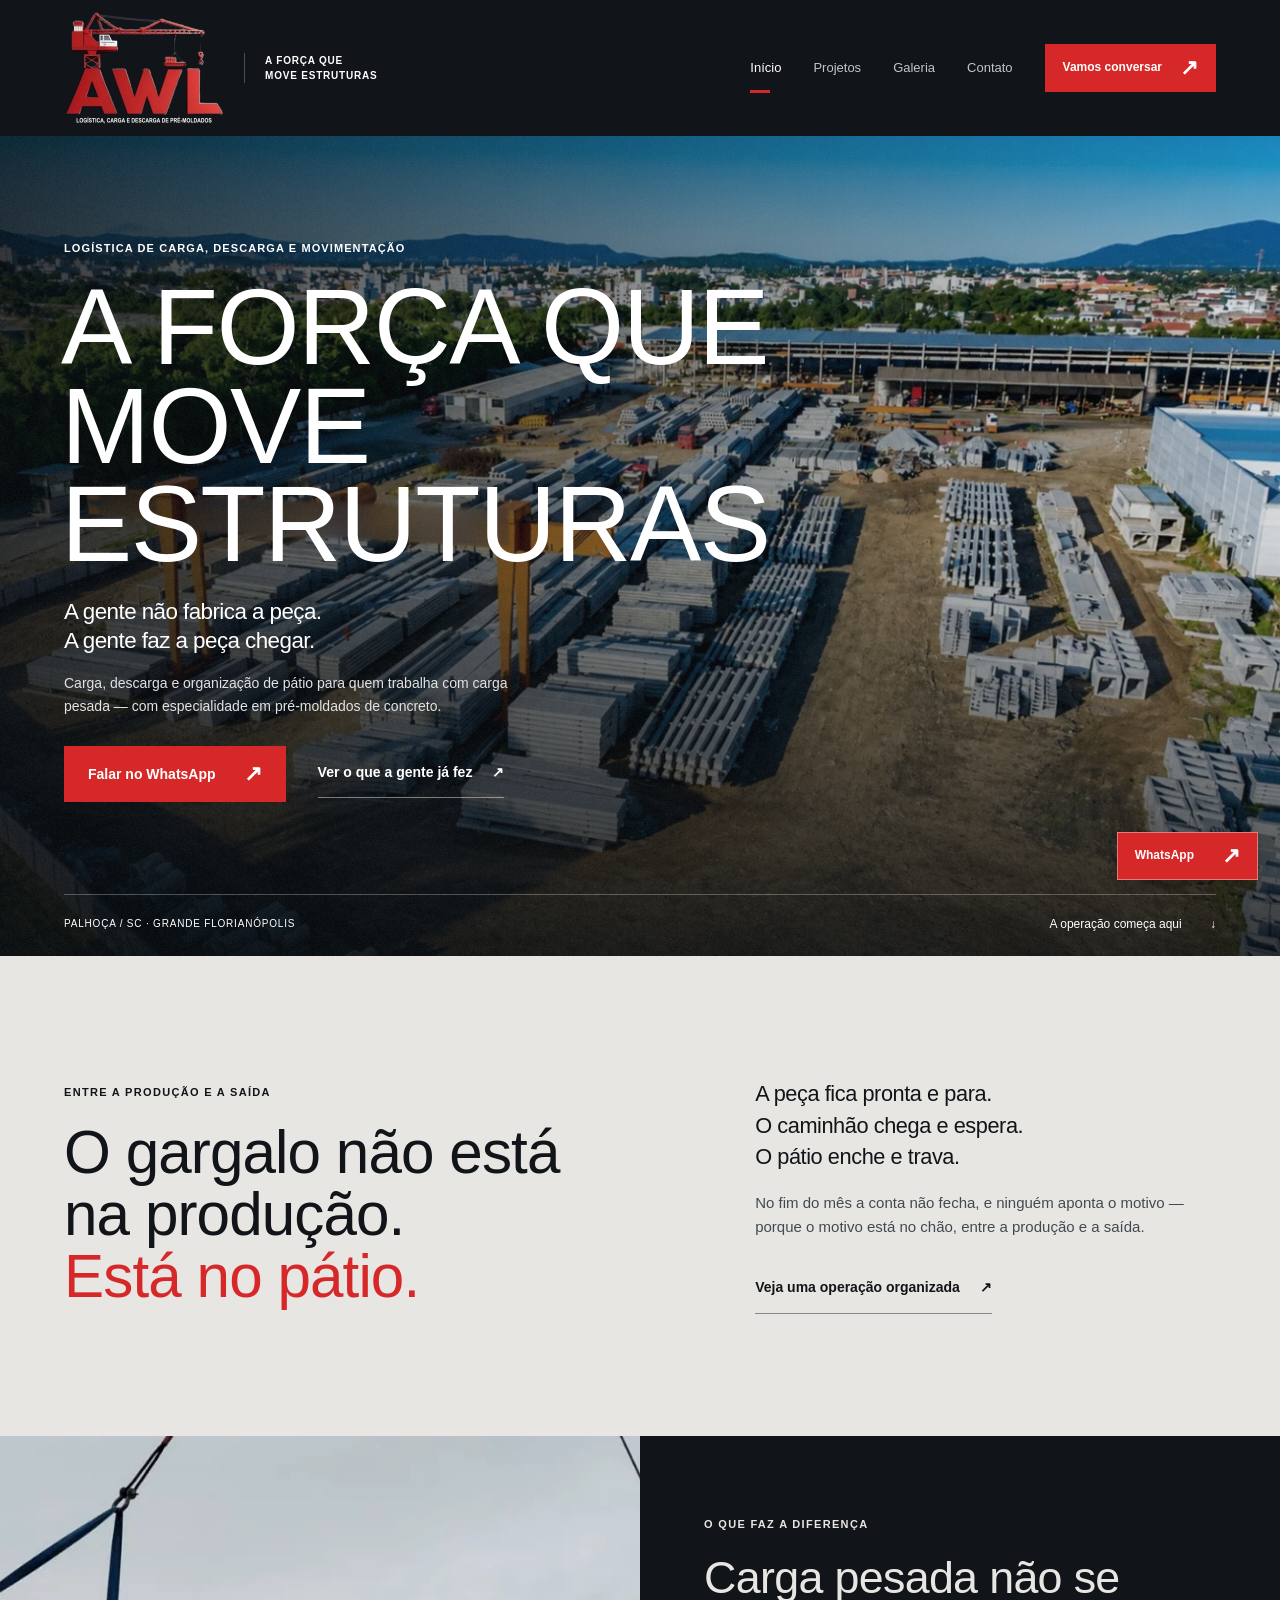
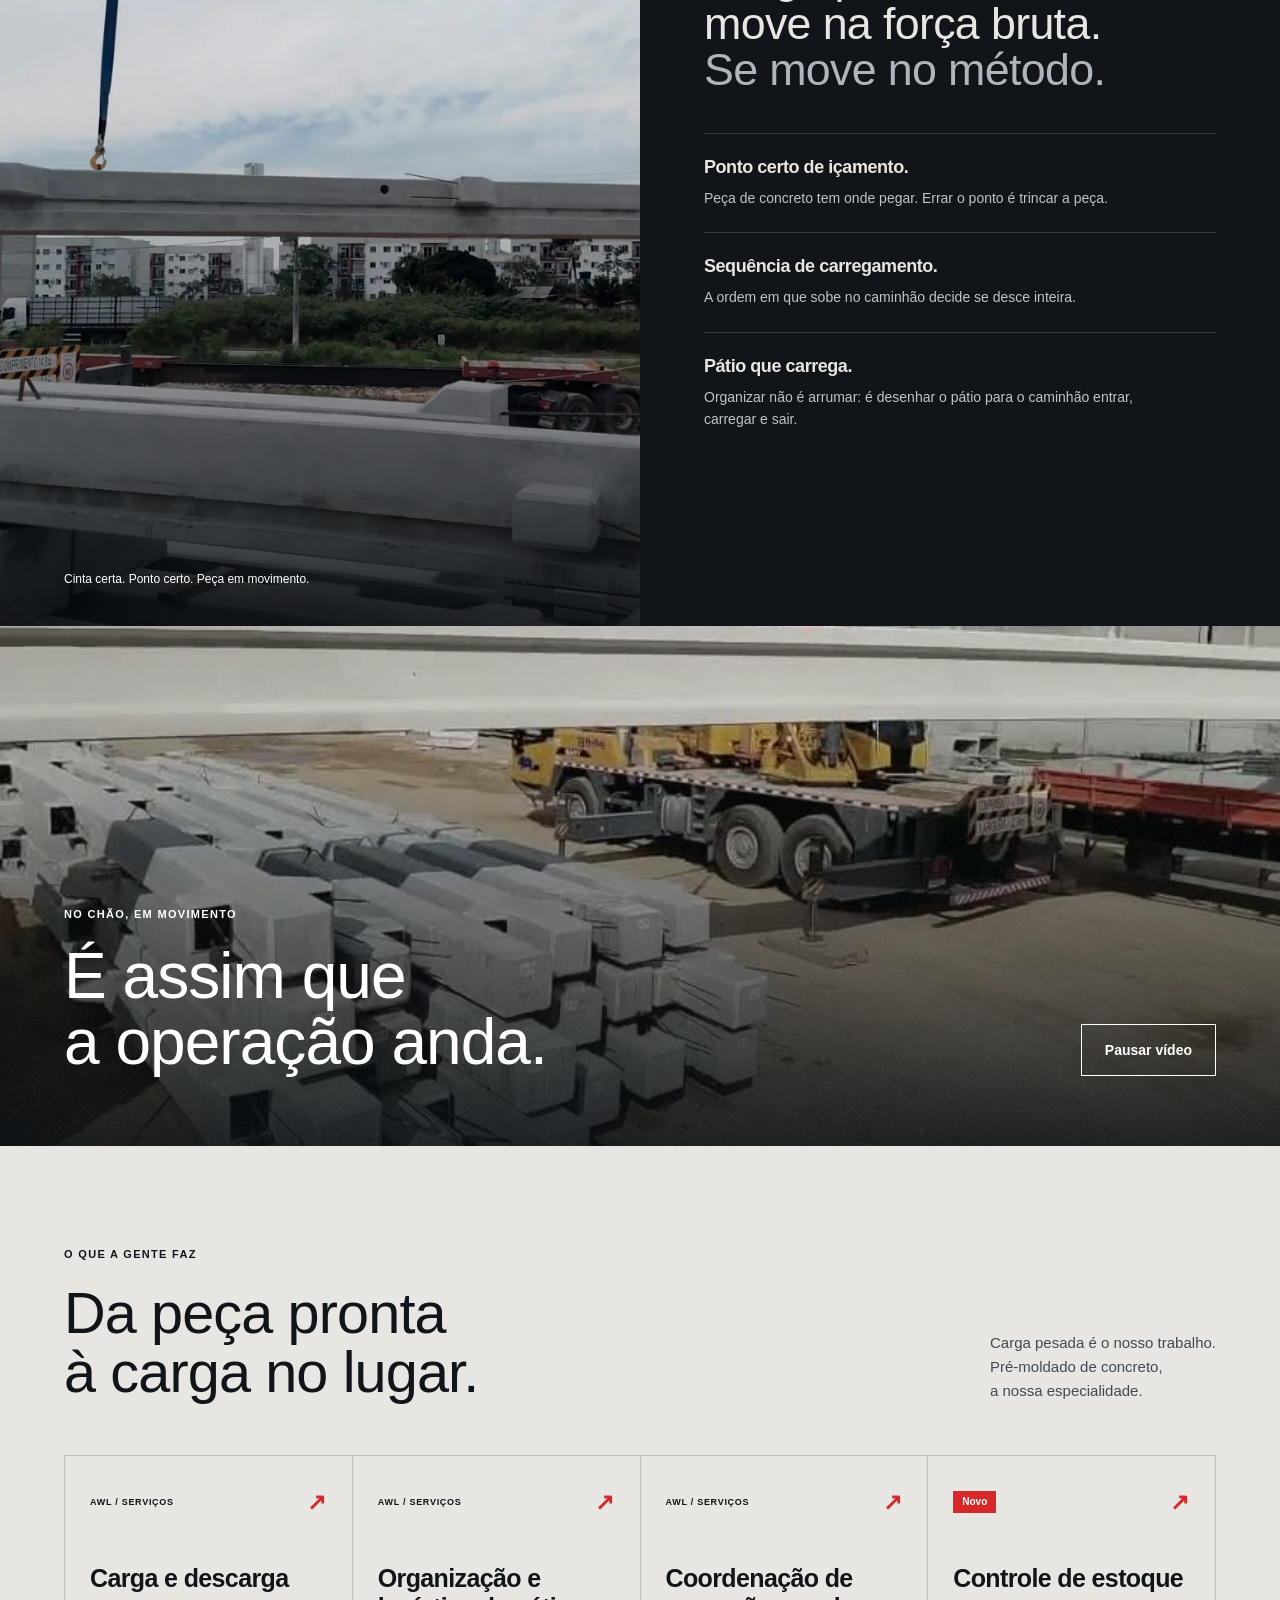
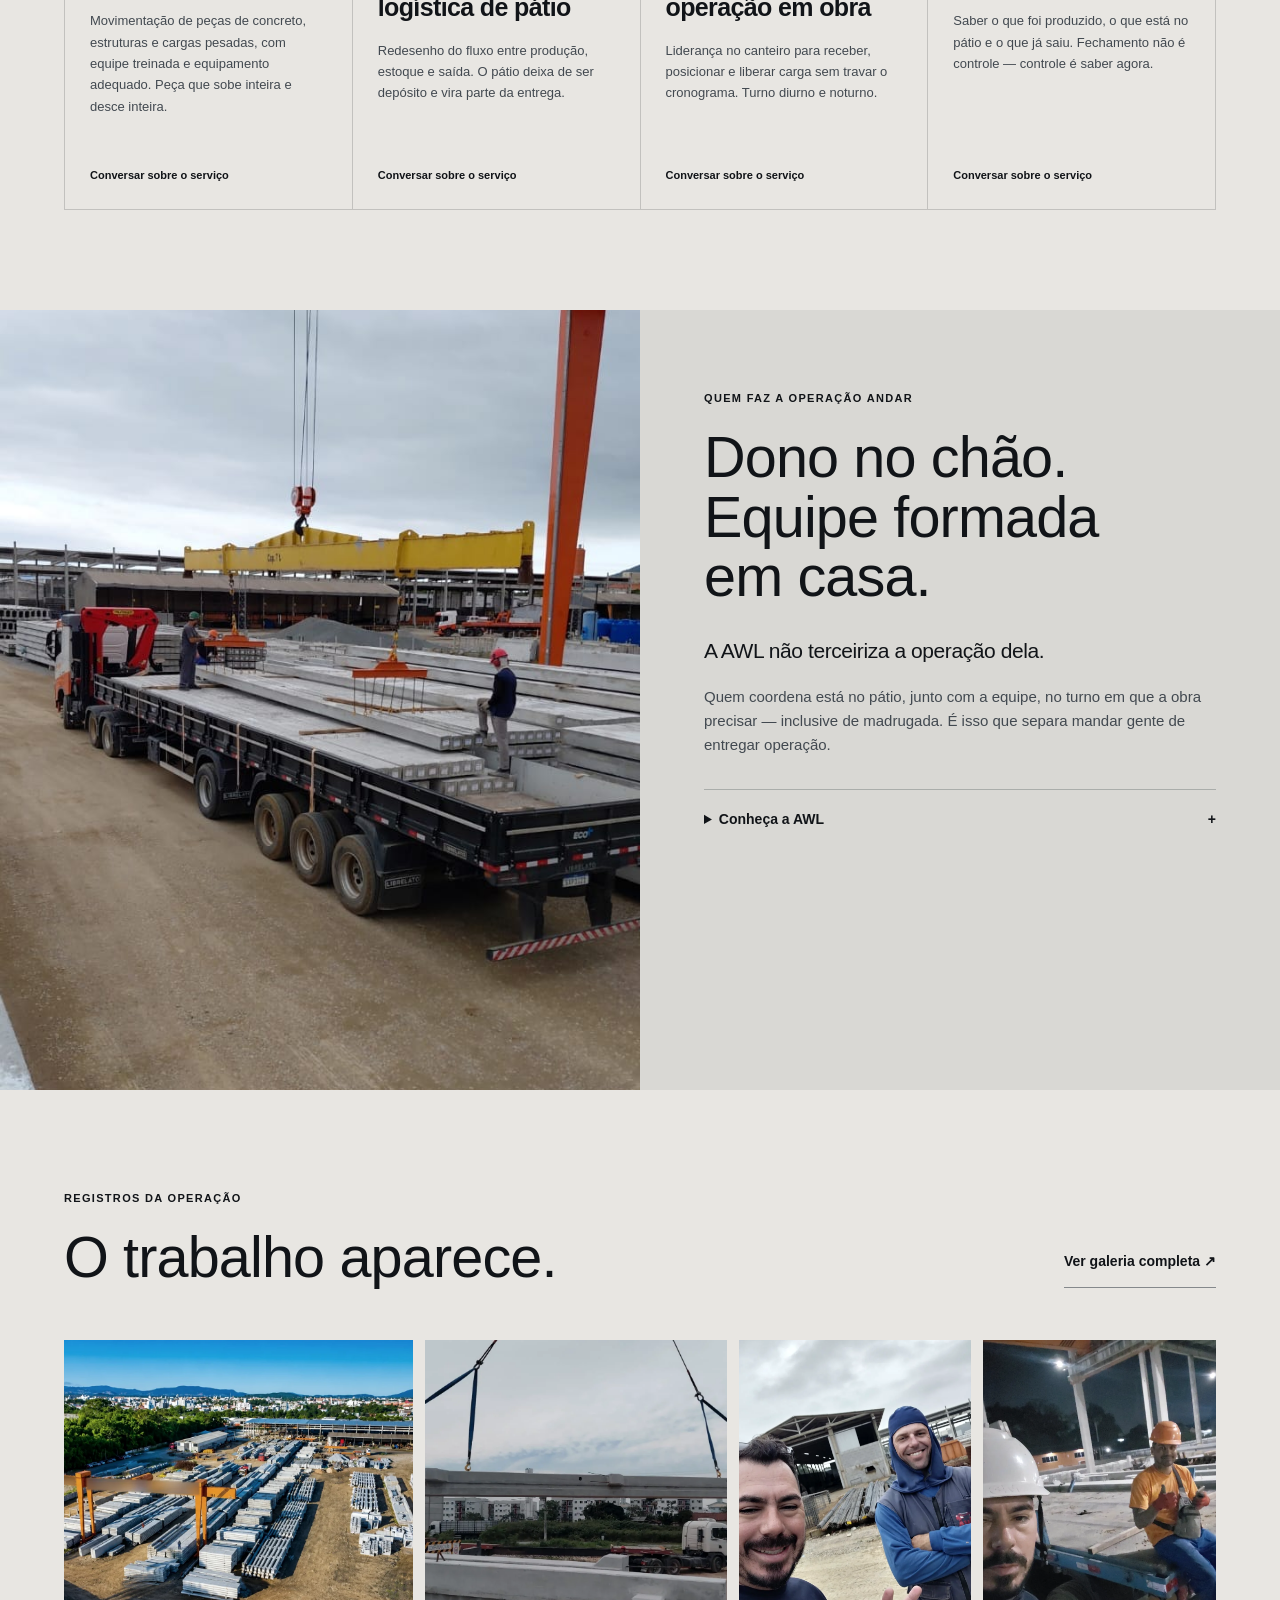
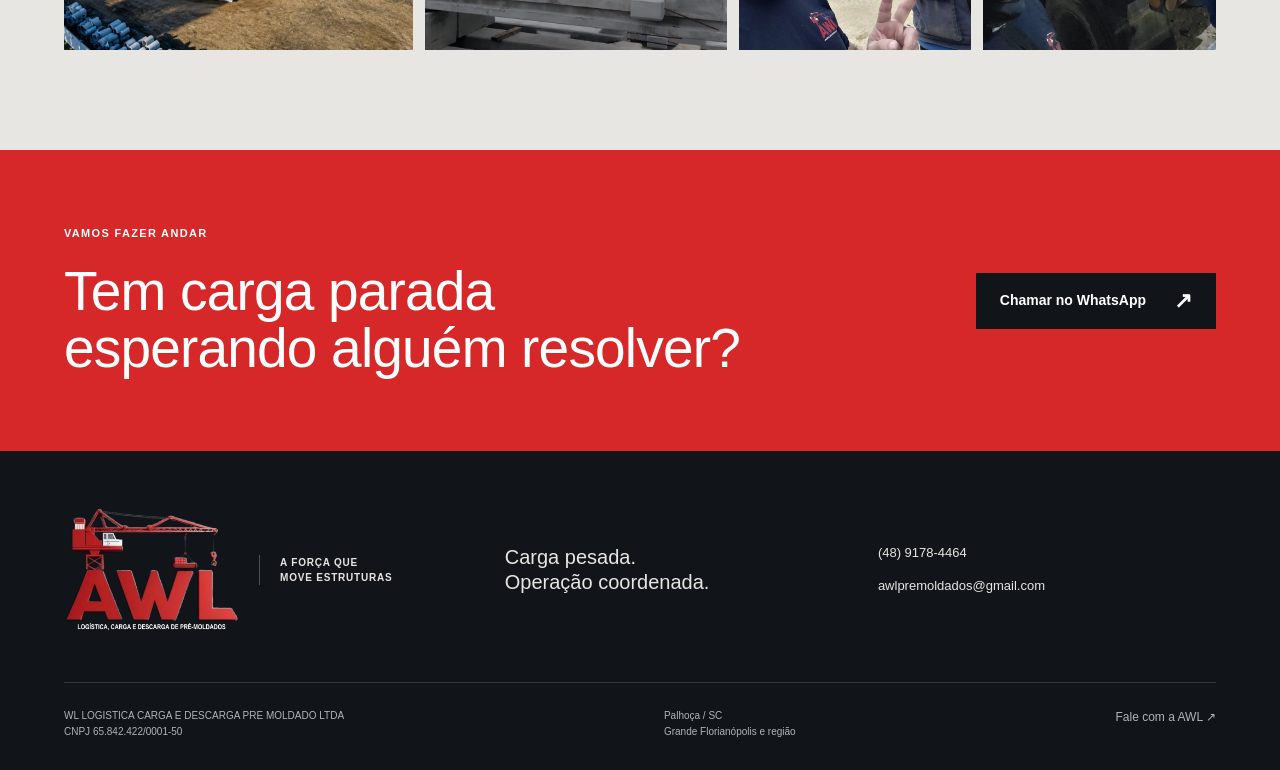
==== commit 570034d2: "feat(site): atualiza fotos da operação AWL" ====
--- a/docs/index.html
+++ b/docs/index.html
@@ -342,9 +342,8 @@
    </section>
    <section class="people" id="sobre">
     <div class="people-photo">
-     <picture class="photo" style="background-image:url(img/lideranca-blur.webp)">
-      <source sizes="(max-width: 700px) 100vw, 70vw" srcset="img/lideranca-720.webp 506w, img/lideranca.webp 899w" type="image/webp"/>
-      <img alt="William com capacete e óculos sob o pórtico do pátio." decoding="async" height="1599" loading="lazy" src="img/lideranca.jpeg" width="899"/>
+     <picture class="photo" style="background-image:url(img/carregamento-equipe-2026.jpeg)">
+      <img alt="Dois profissionais coordenam o carregamento de peças de concreto em uma carreta." decoding="async" height="1280" loading="lazy" src="img/carregamento-equipe-2026.jpeg" width="720"/>
      </picture>
     </div>
     <div class="people-content" data-reveal="">
@@ -378,9 +377,8 @@
        <p>
         Hoje a empresa atende fábricas de pré-moldados, construtoras e empreiteiras na Grande Florianópolis, com equipe própria formada dentro de casa.
        </p>
-       <picture class="photo" style="background-image:url(img/uniforme-blur.webp)">
-        <source sizes="(max-width: 700px) 100vw, 70vw" srcset="img/uniforme-720.webp 506w, img/uniforme.webp 899w" type="image/webp"/>
-        <img alt="William de capacete, óculos e uniforme AWL em pátio de peças de concreto." decoding="async" height="1599" loading="lazy" src="img/uniforme.jpeg" width="899"/>
+       <picture class="photo" style="background-image:url(img/estoque-galpao-2026.jpeg)">
+        <img alt="Estoque de peças de concreto organizado sob o galpão com ponte rolante." decoding="async" height="1600" loading="lazy" src="img/estoque-galpao-2026.jpeg" width="900"/>
        </picture>
       </div>
      </details>
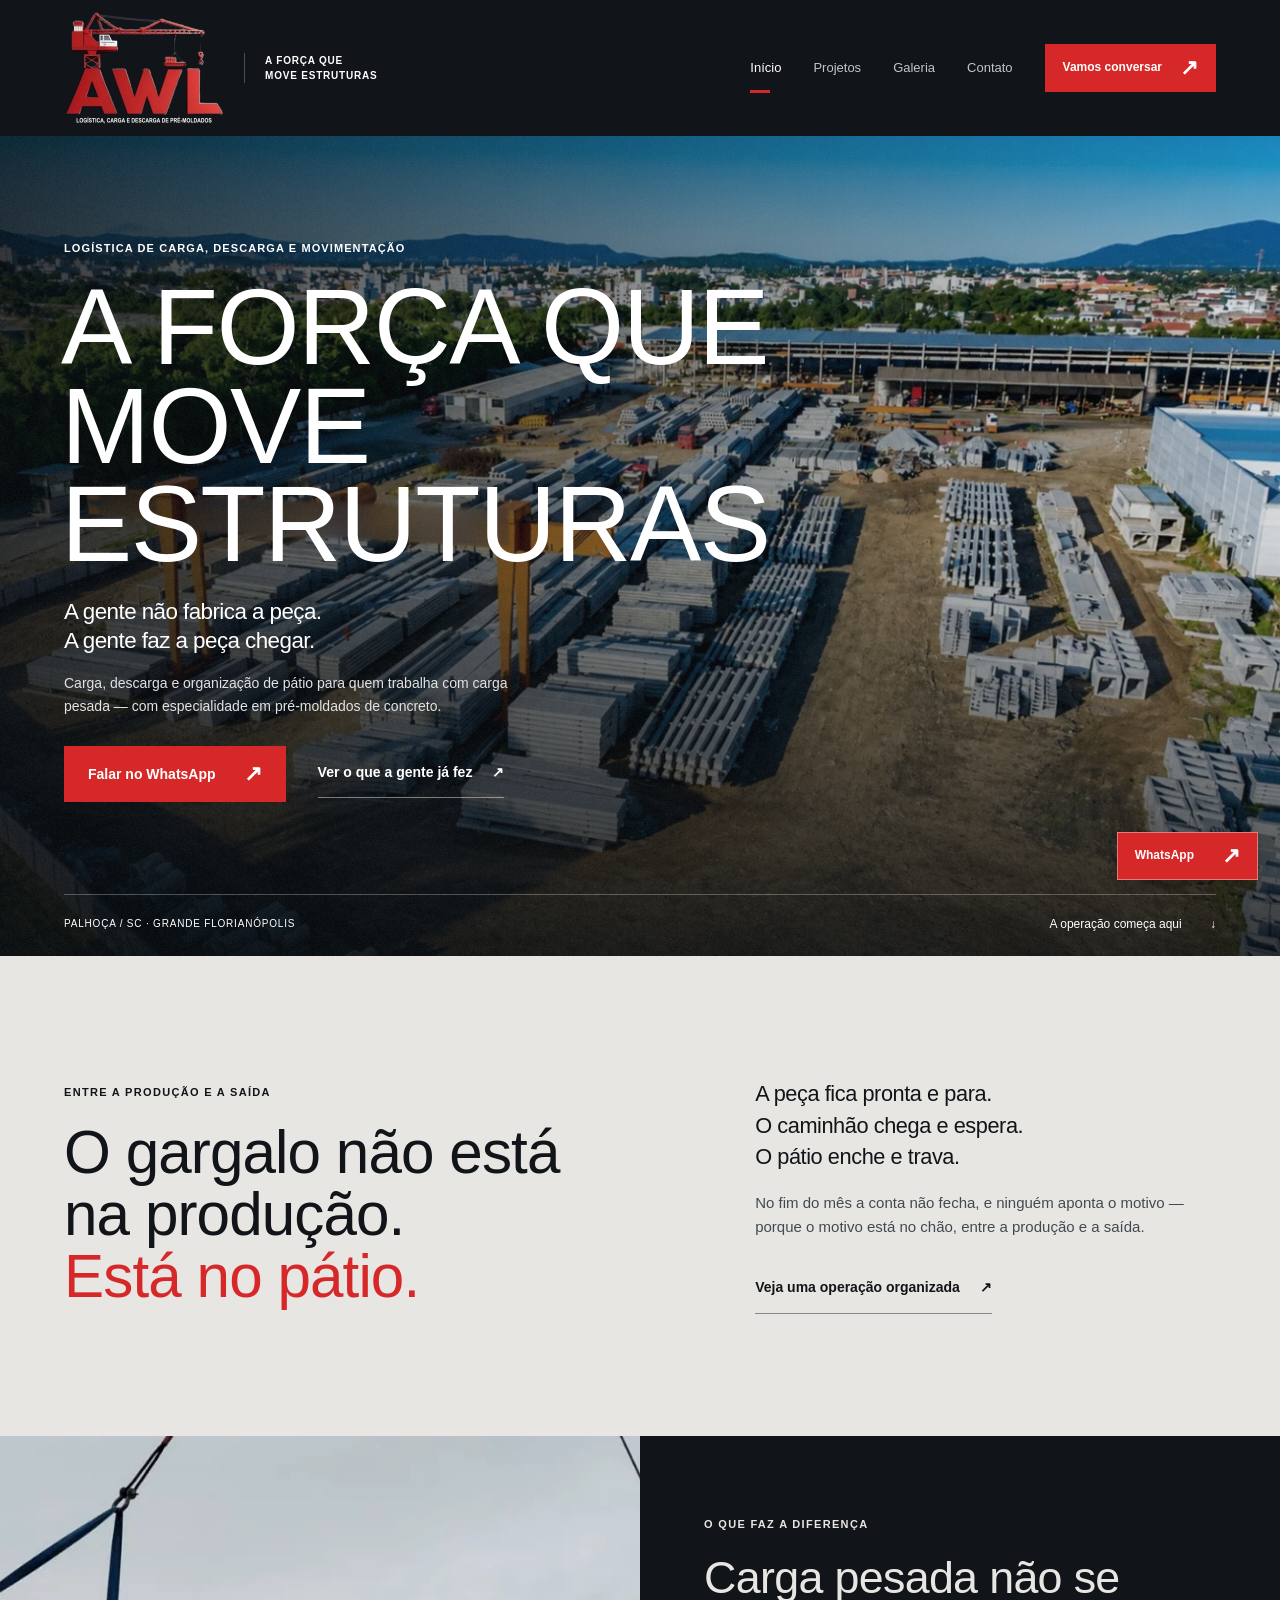
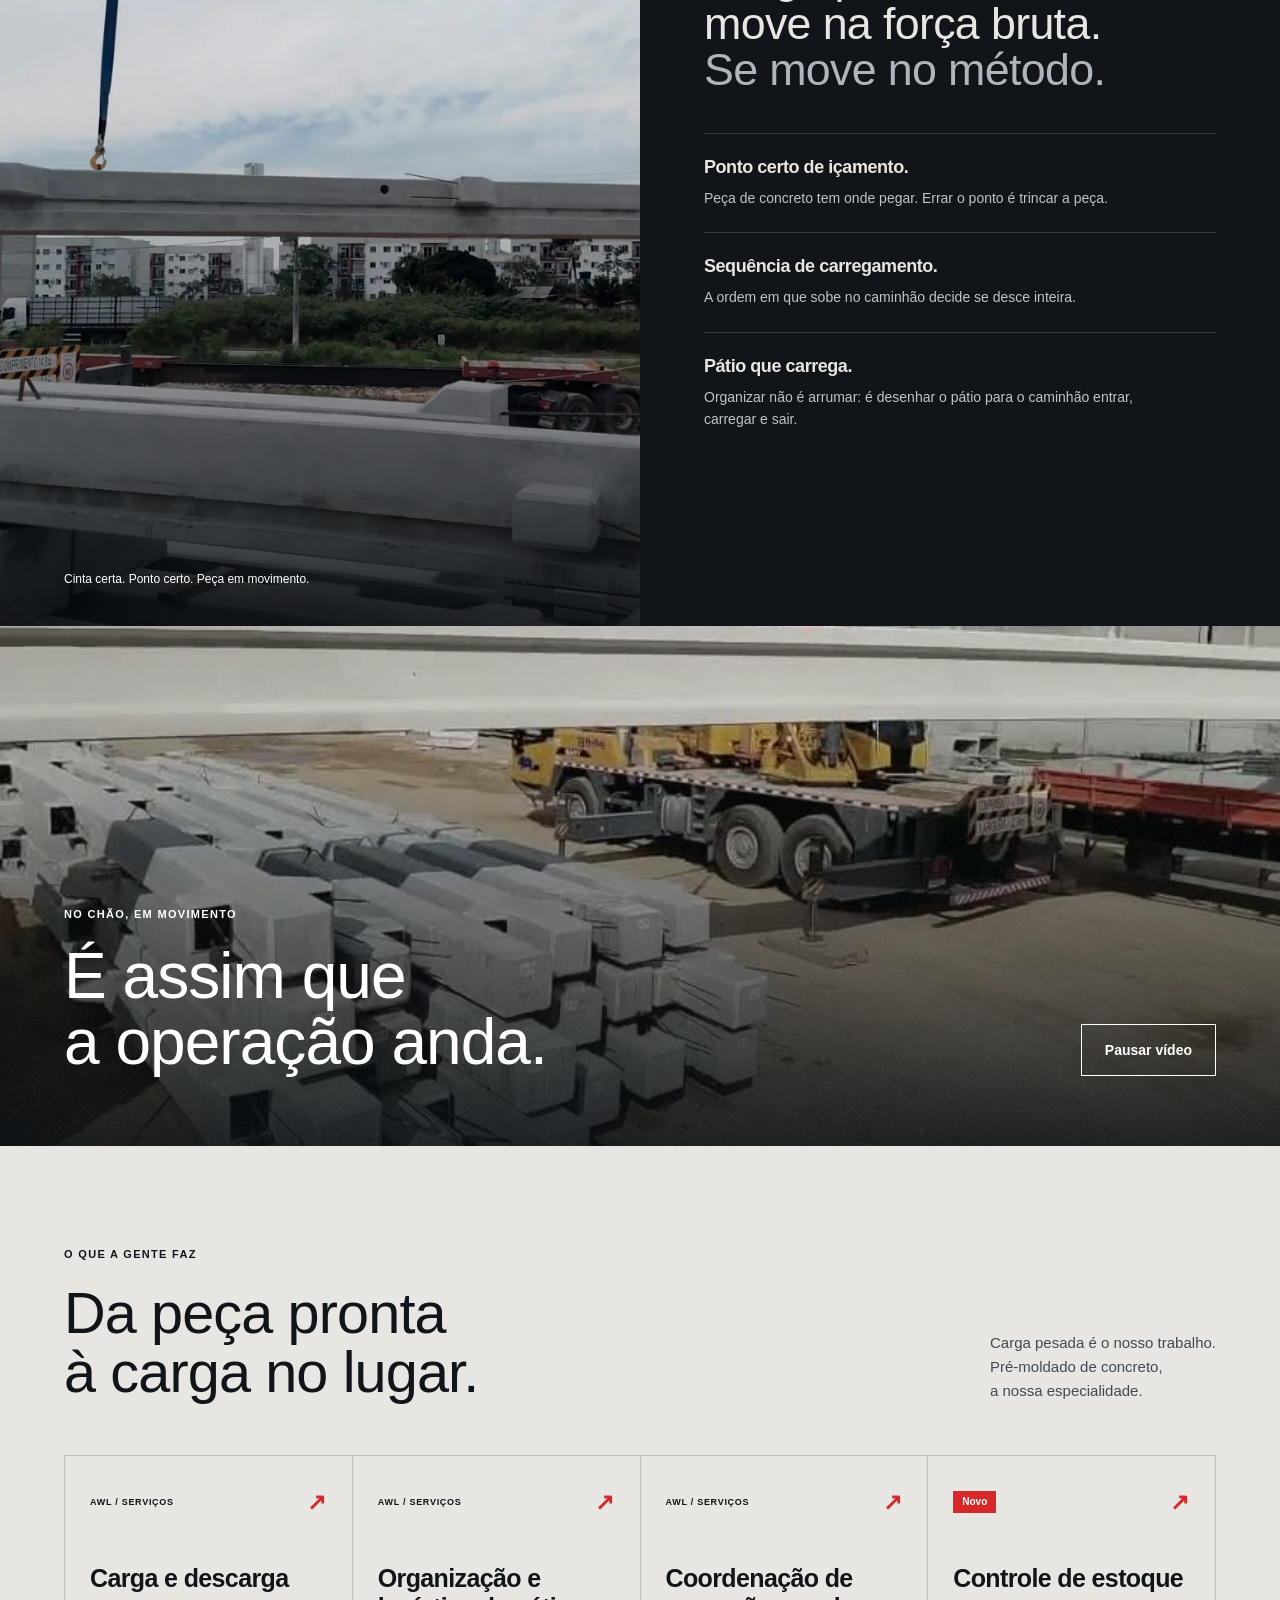
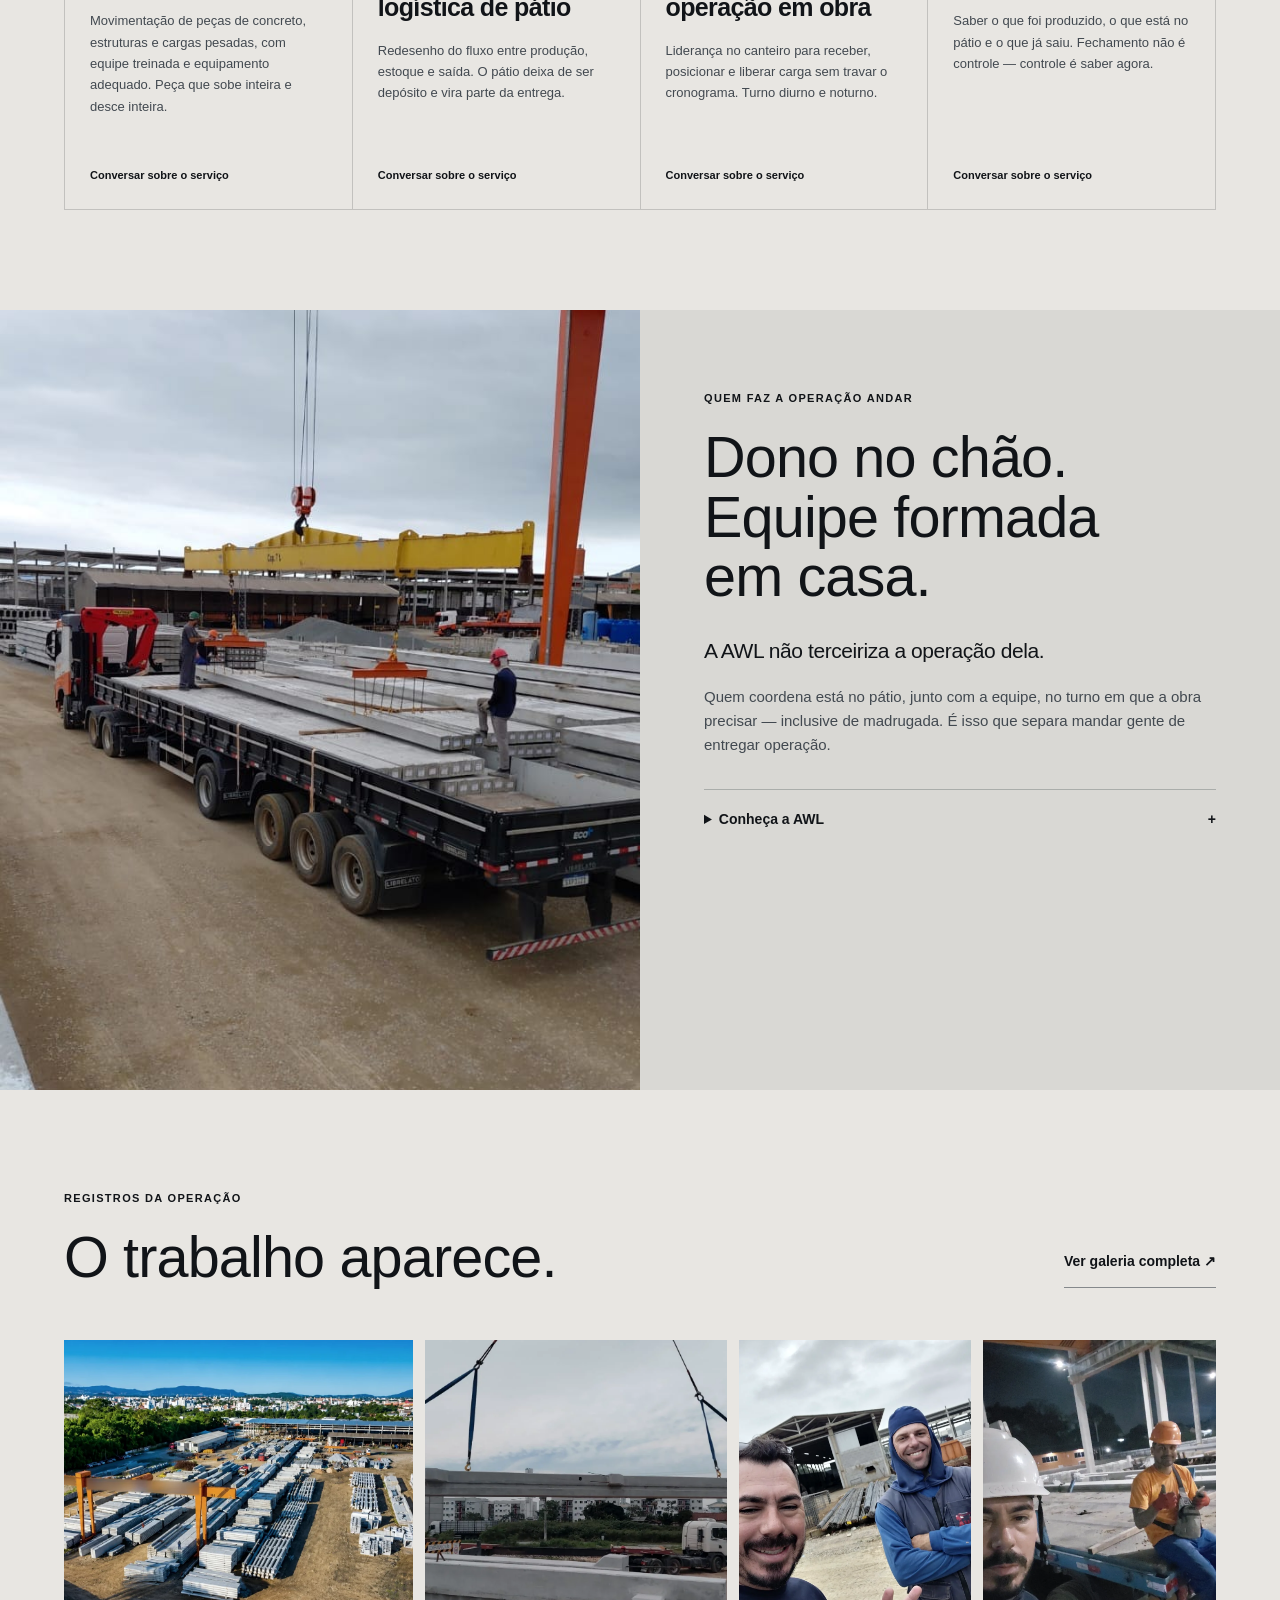
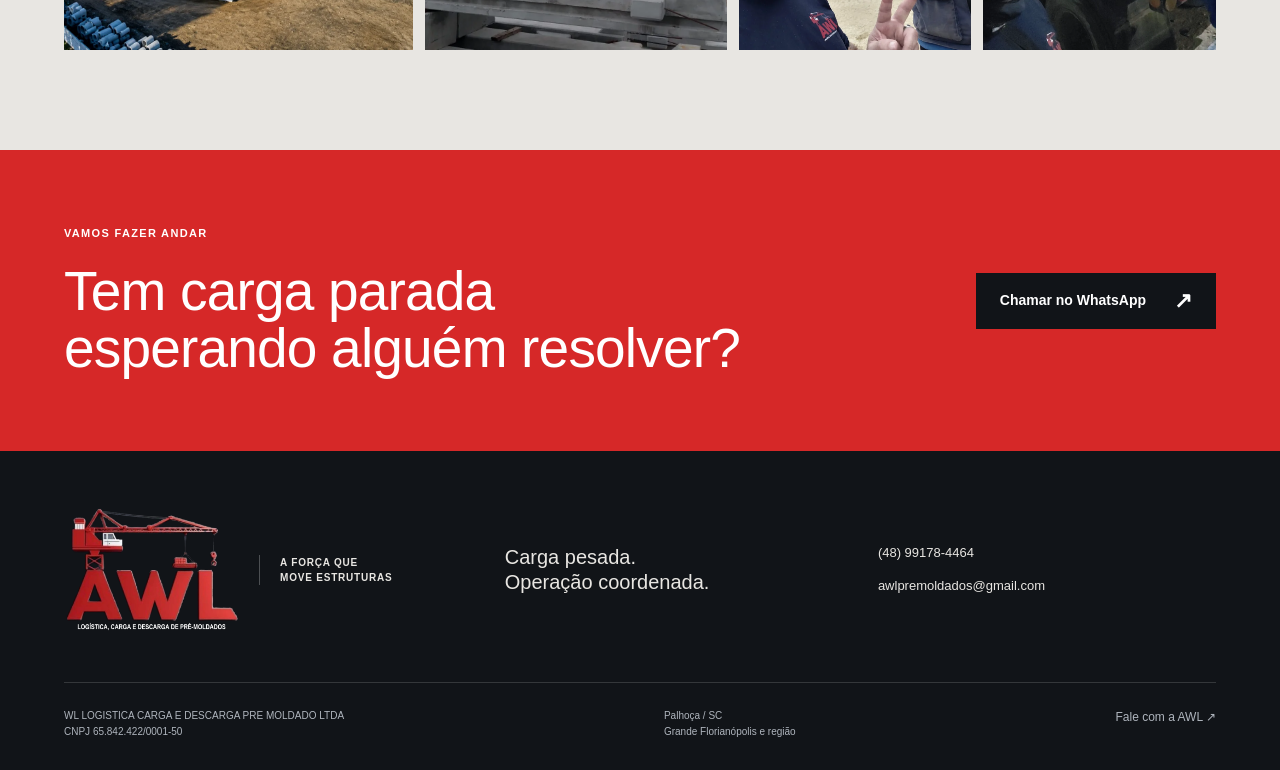
==== commit 540db52b: "Padroniza telefone da AWL" ====
--- a/docs/index.html
+++ b/docs/index.html
@@ -27,7 +27,7 @@
    *{box-sizing:border-box}body{margin:0;background:#e8e6e2;color:#111418;font-family:Arial,Helvetica,sans-serif}img{max-width:100%;height:auto}.site-header{background:#111418;color:#fff;min-height:88px}.hero{position:relative;background:#111418;color:#fff;min-height:calc(100svh - 88px)}.hero-image,.hero-shade{position:absolute;inset:0}.hero-image img{width:100%;height:100%;object-fit:cover}.hero-content{position:relative;z-index:1}[hidden]{display:none!important}
   </style>
   <link href="css/style.css" rel="stylesheet"/>
-  <script id="business-schema" type="application/ld+json">{"@context":"https://schema.org","@type":"LocalBusiness","name":"AWL","legalName":"WL LOGISTICA CARGA E DESCARGA PRE MOLDADO LTDA","taxID":"65.842.422/0001-50","telephone":"+554891784464","email":"awlpremoldados@gmail.com","address":{"@type":"PostalAddress","addressLocality":"Palhoça","addressRegion":"SC","addressCountry":"BR"},"areaServed":"Grande Florianópolis e região","url":"https://lilianpacheco.github.io/AWLLOSGISTICA/","image":"https://lilianpacheco.github.io/AWLLOSGISTICA/img/patio.jpeg"}</script>
+  <script id="business-schema" type="application/ld+json">{"@context":"https://schema.org","@type":"LocalBusiness","name":"AWL","legalName":"WL LOGISTICA CARGA E DESCARGA PRE MOLDADO LTDA","taxID":"65.842.422/0001-50","telephone":"+5548991784464","email":"awlpremoldados@gmail.com","address":{"@type":"PostalAddress","addressLocality":"Palhoça","addressRegion":"SC","addressCountry":"BR"},"areaServed":"Grande Florianópolis e região","url":"https://lilianpacheco.github.io/AWLLOSGISTICA/","image":"https://lilianpacheco.github.io/AWLLOSGISTICA/img/patio.jpeg"}</script>
   <script defer="" src="js/main.js">
   </script>
  </head>
@@ -463,8 +463,8 @@
      Operação coordenada.
     </p>
     <div>
-     <a data-phone="" href="tel:+554891784464">
-      <span data-config="phone">(48) 9178-4464</span>
+     <a data-phone="" href="tel:+5548991784464">
+      <span data-config="phone">(48) 99178-4464</span>
      </a>
      <a data-email="" href="mailto:awlpremoldados@gmail.com">
       <span data-config="email">awlpremoldados@gmail.com</span>
